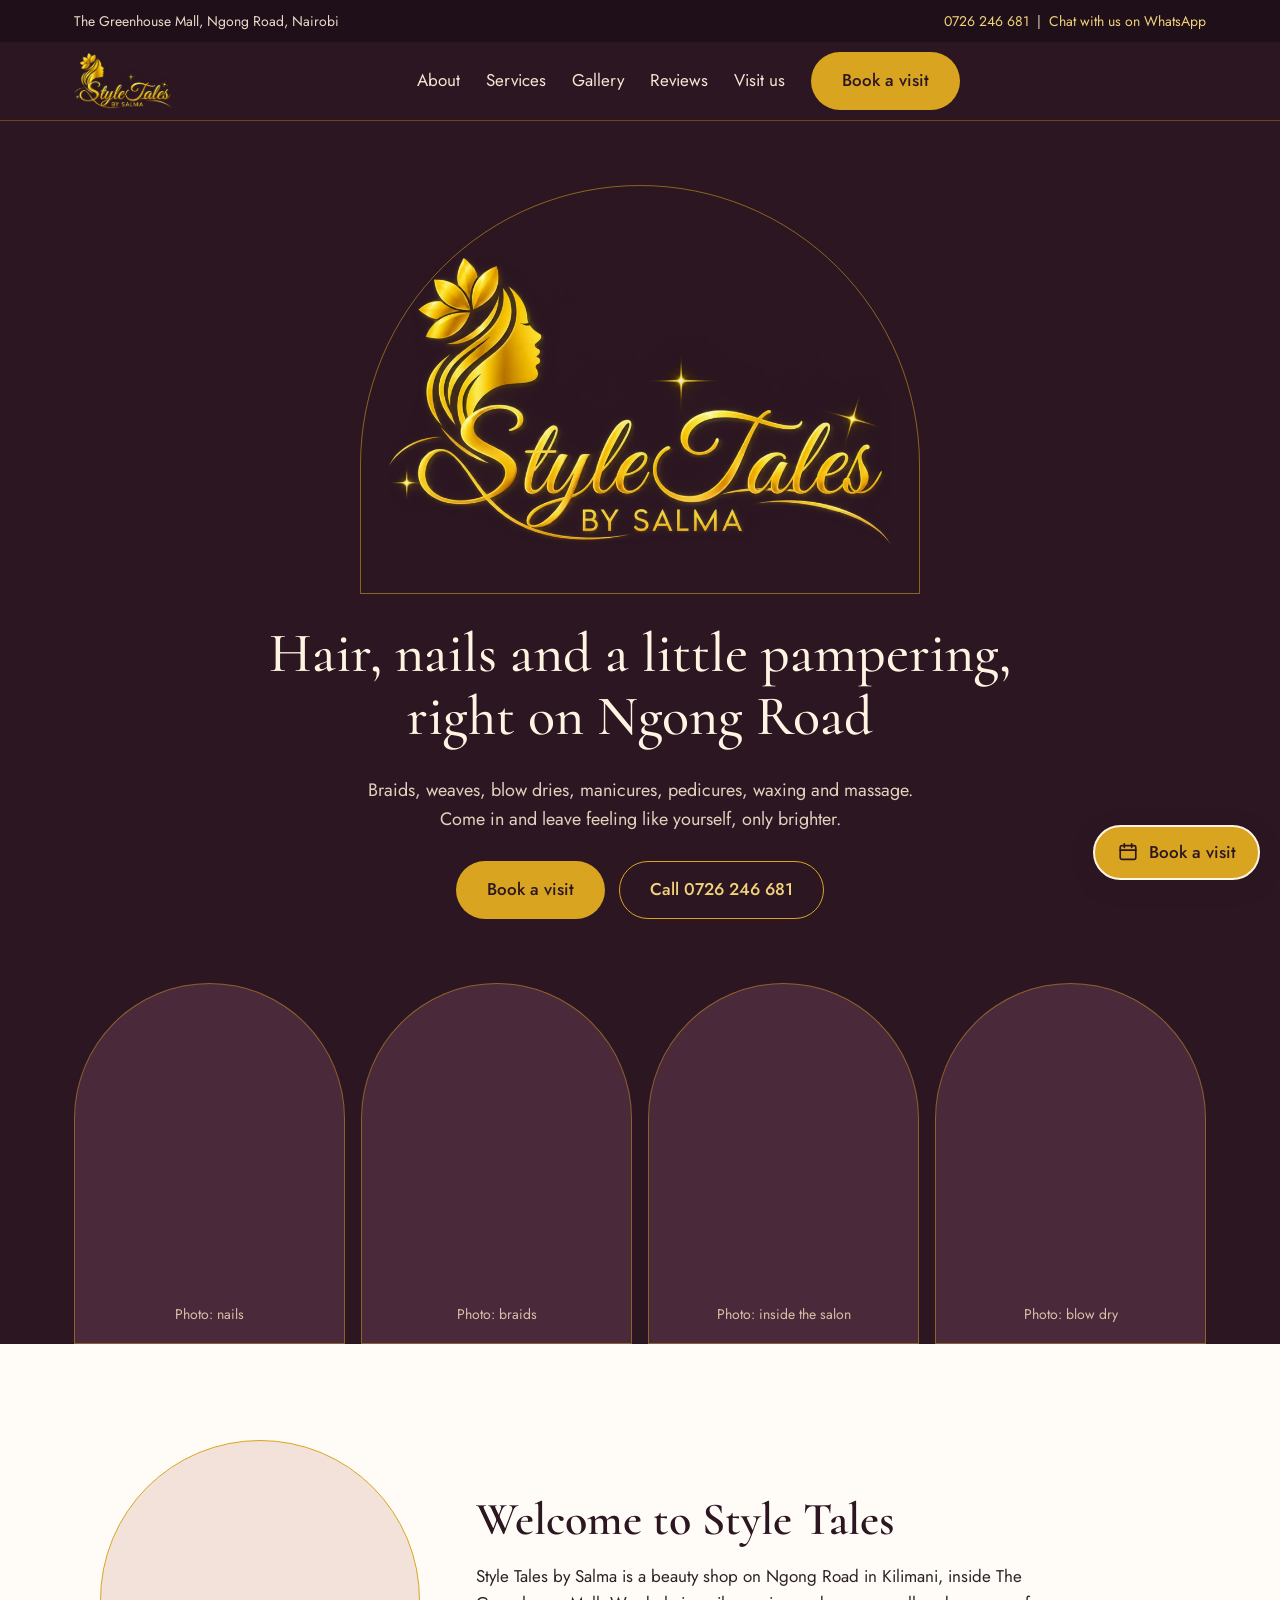
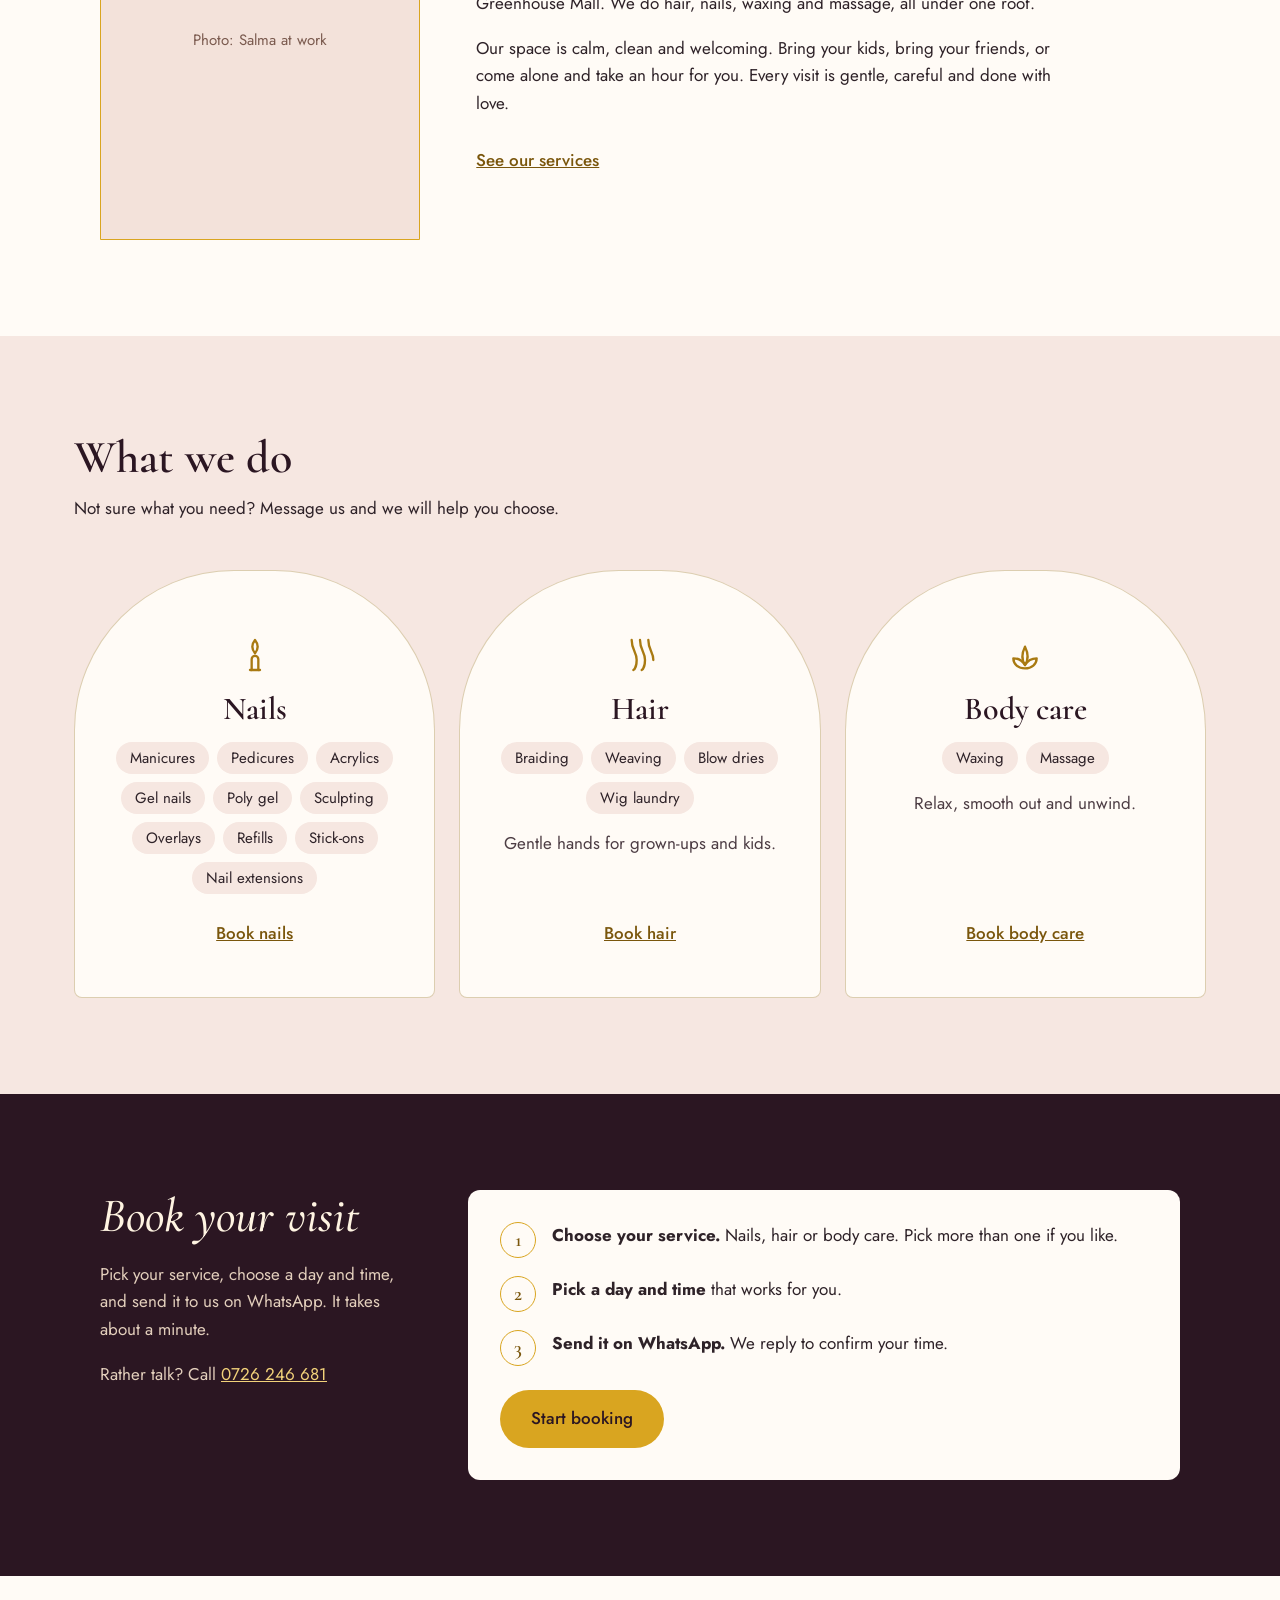
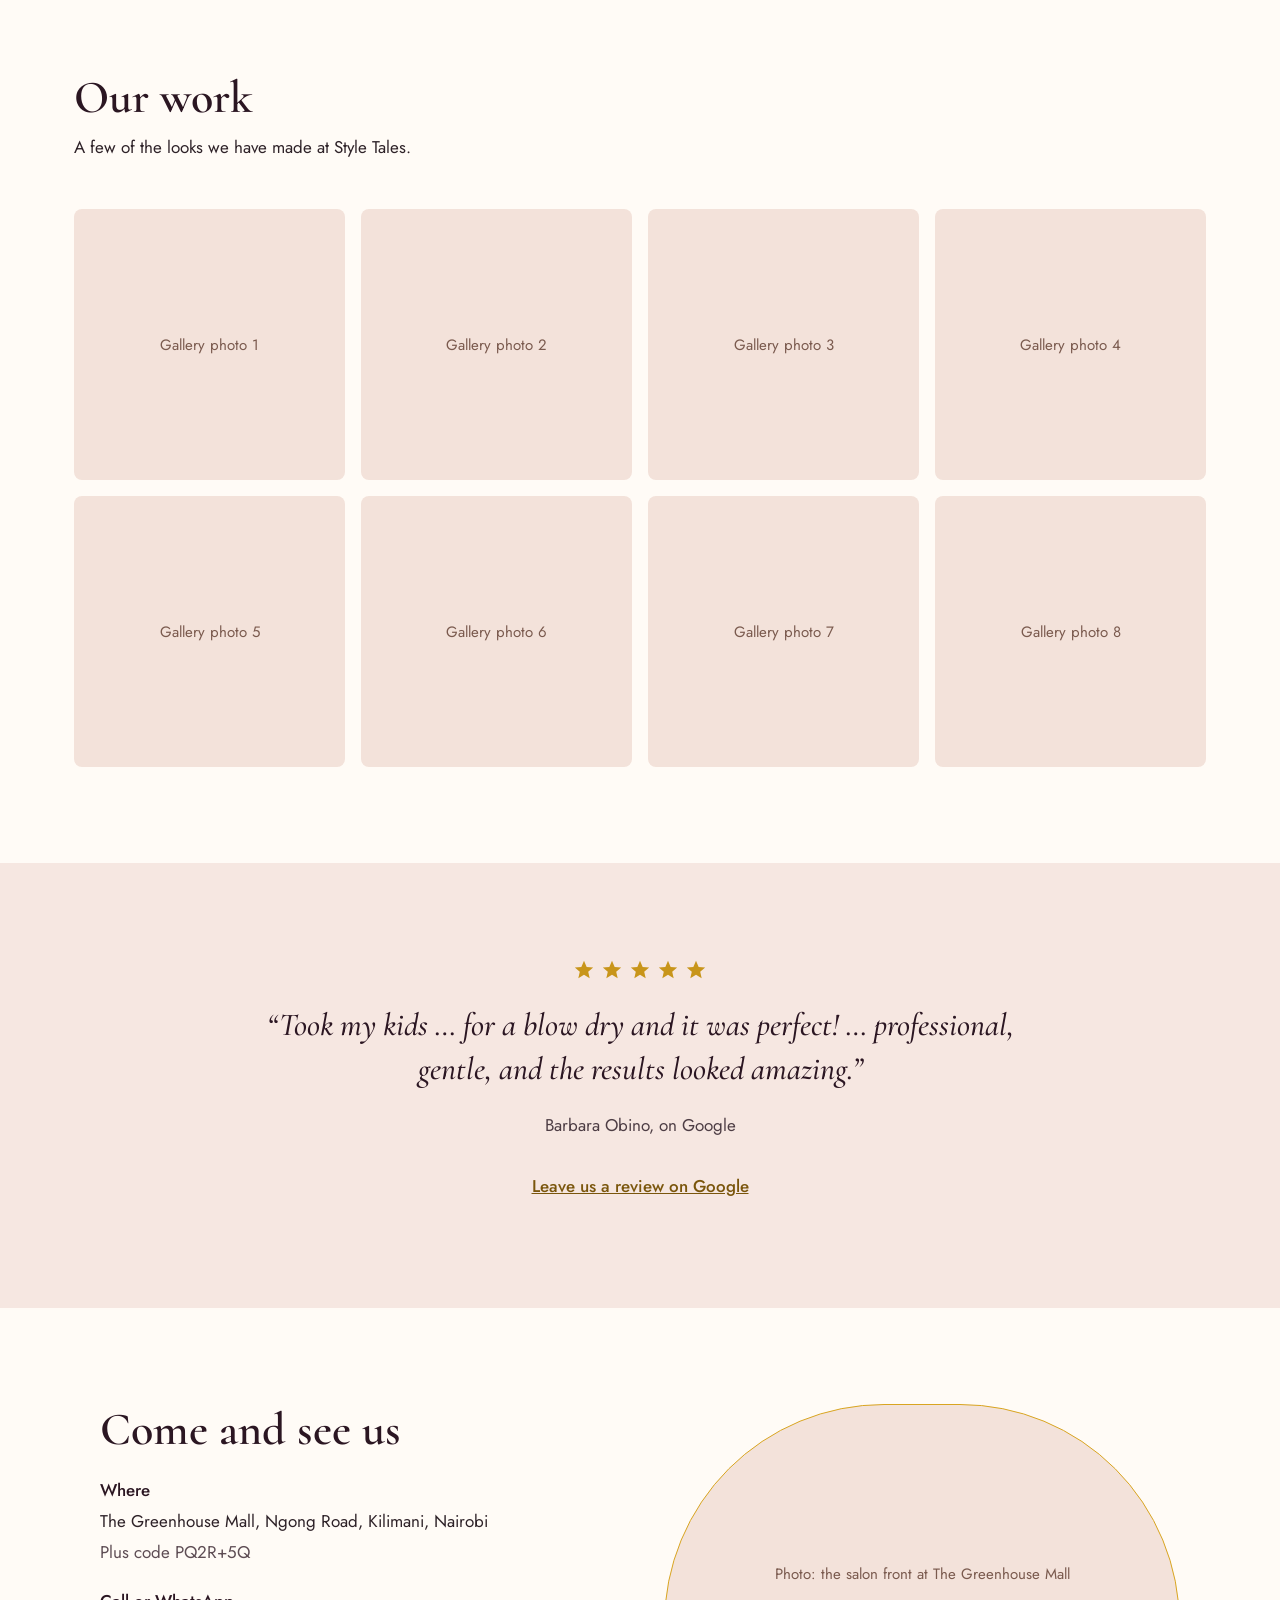
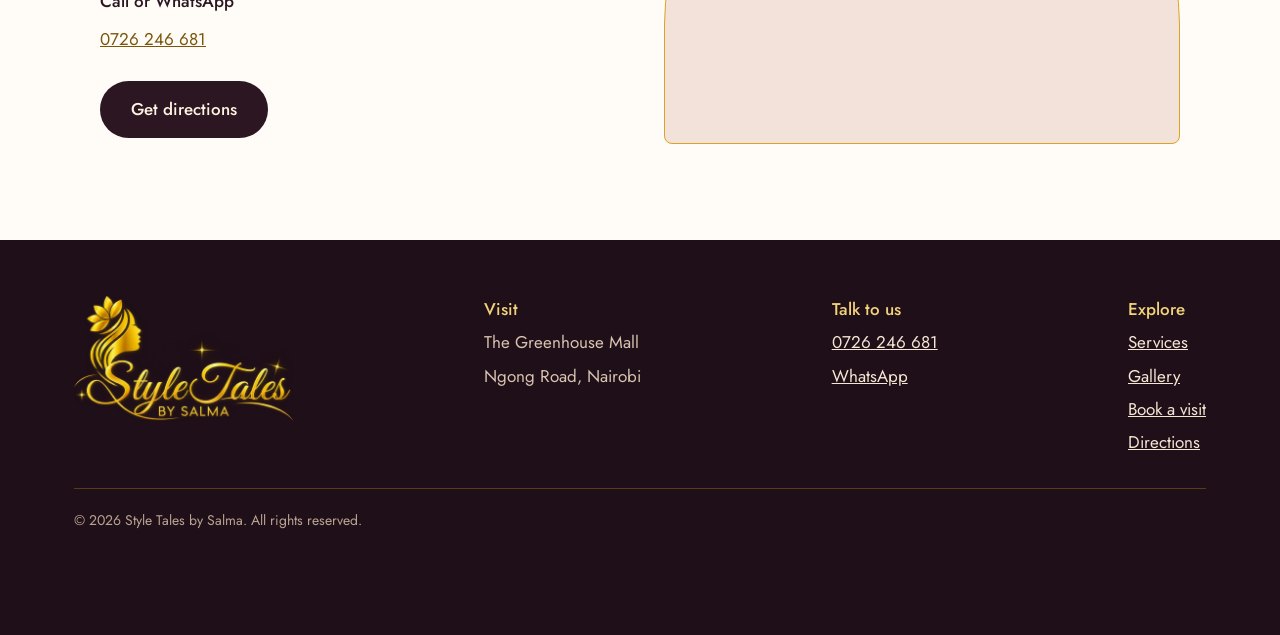
==== index.html @ 0f8c7eac "Initial commit: Style Tales by Salma website Co-Authored-By: Claude Opus 5.5 <noreply@anthropic.com>" ====
<!doctype html>
<html lang="en">
<head>
<meta charset="utf-8">
<meta name="viewport" content="width=device-width, initial-scale=1, viewport-fit=cover">
<title>Style Tales by Salma | Beauty Salon on Ngong Road, Nairobi</title>
<meta name="description" content="Beauty salon at The Greenhouse Mall, Ngong Road, Nairobi. Nails, braiding, weaving, blow dries, waxing and massage. Book your visit online.">
<meta property="og:title" content="Style Tales by Salma | Beauty Salon on Ngong Road, Nairobi">
<meta property="og:description" content="Beauty salon at The Greenhouse Mall, Ngong Road, Nairobi. Nails, braiding, weaving, blow dries, waxing and massage. Book your visit online.">
<meta property="og:type" content="website">
<meta property="og:image" content="og-image.jpg">
<meta name="twitter:card" content="summary_large_image">
<meta name="theme-color" content="#2B1622">
<link rel="icon" href="favicon.ico" sizes="any">
<link rel="icon" type="image/png" sizes="32x32" href="favicon-32x32.png">
<link rel="icon" type="image/png" sizes="16x16" href="favicon-16x16.png">
<link rel="apple-touch-icon" sizes="180x180" href="apple-touch-icon.png">
<link rel="manifest" href="site.webmanifest">
<link rel="preconnect" href="https://fonts.googleapis.com">
<link rel="preconnect" href="https://fonts.gstatic.com" crossorigin>
<link href="https://fonts.googleapis.com/css2?family=Cormorant:ital,wght@0,500;0,600;1,500&family=Jost:wght@400;500&display=swap" rel="stylesheet">
<link rel="stylesheet" href="styles.css">
<script type="application/ld+json">
{"@context":"https://schema.org","@type":"BeautySalon","name":"Style Tales by Salma","telephone":"+254726246681","image":"og-image.jpg","address":{"@type":"PostalAddress","streetAddress":"The Greenhouse Mall, Ngong Road","addressLocality":"Nairobi","addressRegion":"Kilimani","addressCountry":"KE"}}
</script>
</head>
<body>

<div class="topbar">
  <div class="wrap">
    <span>The Greenhouse Mall, Ngong Road, Nairobi</span>
    <span><a href="tel:+254726246681">0726 246 681</a><span class="hide-sm"> &nbsp;|&nbsp; <a href="https://wa.me/254726246681" target="_blank" rel="noopener">Chat with us on WhatsApp</a></span></span>
  </div>
</div>

<header class="header">
  <div class="wrap">
    <a class="brand" href="#top" aria-label="Style Tales by Salma, back to top"><img src="logo.webp" alt="Style Tales by Salma" width="98" height="56"></a>
    <nav class="nav" aria-label="Main">
      <a class="link" href="#about">About</a>
      <a class="link" href="#services">Services</a>
      <a class="link" href="#gallery">Gallery</a>
      <a class="link" href="#reviews">Reviews</a>
      <a class="link" href="#visit">Visit us</a>
      <a class="btn btn-gold" href="booking.html">Book a visit</a>
    </nav>
    <div class="head-actions">
    <a class="call-btn" href="tel:+254726246681" aria-label="Call Style Tales on 0726 246 681">
      <svg width="20" height="20" viewBox="0 0 24 24" fill="none" stroke="currentColor" stroke-width="1.8" stroke-linecap="round" stroke-linejoin="round" aria-hidden="true"><path d="M5 4h4l2 5-2.5 1.5a11 11 0 0 0 5 5L15 13l5 2v4a2 2 0 0 1-2 2A16 16 0 0 1 3 6a2 2 0 0 1 2-2"/></svg>
    </a>
    <button class="menu-btn" id="menuBtn" aria-label="Open menu" aria-expanded="false" aria-controls="mobileNav">
      <svg width="22" height="22" viewBox="0 0 24 24" fill="none" stroke="currentColor" stroke-width="1.8" stroke-linecap="round" aria-hidden="true"><path d="M4 7h16M4 12h16M4 17h16"/></svg>
    </button>
    </div>
  </div>
  <nav class="mobile-nav" id="mobileNav" aria-label="Mobile">
    <a href="#about">About</a>
    <a href="#services">Services</a>
    <a href="#gallery">Gallery</a>
    <a href="#reviews">Reviews</a>
    <a href="#visit">Visit us</a>
    <a class="btn btn-gold" href="booking.html">Book a visit</a>
  </nav>
</header>

<main>

<section id="top" class="hero">
  <div class="wrap">
    <div class="arch-logo"><img src="logo.webp" alt="Style Tales by Salma logo" width="900" height="516"></div>
    <h1>Hair, nails and a little pampering, right on Ngong Road</h1>
    <p>Braids, weaves, blow dries, manicures, pedicures, waxing and massage. Come in and leave feeling like yourself, only brighter.</p>
    <div class="btn-row">
      <a class="btn btn-gold" href="booking.html">Book a visit</a>
      <a class="btn btn-line" href="tel:+254726246681">Call 0726 246 681</a>
    </div>
    <!-- PHOTOS: replace each label with <img src="photos/your-photo.jpg" alt="describe the photo"> -->
    <div class="arches">
      <div class="arch-photo">Photo: nails</div>
      <div class="arch-photo">Photo: braids</div>
      <div class="arch-photo">Photo: inside the salon</div>
      <div class="arch-photo">Photo: blow dry</div>
    </div>
  </div>
</section>

<section id="about" class="section">
  <div class="wrap">
    <div class="about">
      <div class="about-photo">Photo: Salma at work</div>
      <div class="about-text">
        <h2>Welcome to Style Tales</h2>
        <p>Style Tales by Salma is a beauty shop on Ngong Road in Kilimani, inside The Greenhouse Mall. We do hair, nails, waxing and massage, all under one roof.</p>
        <p>Our space is calm, clean and welcoming. Bring your kids, bring your friends, or come alone and take an hour for you. Every visit is gentle, careful and done with love.</p>
        <a href="#services" style="align-self:flex-start;padding:12px 0;font-weight:500">See our services</a>
      </div>
    </div>
  </div>
</section>

<section id="services" class="section services">
  <div class="wrap">
    <div class="head">
      <h2>What we do</h2>
      <p>Not sure what you need? Message us and we will help you choose.</p>
    </div>
    <div class="cards">
      <div class="card">
        <svg width="40" height="40" viewBox="0 0 24 24" fill="none" stroke="#A97A12" stroke-width="1.4" stroke-linecap="round" stroke-linejoin="round" aria-hidden="true"><path d="M9 21h6"/><path d="M10 21v-6.5a2 2 0 0 1 4 0V21"/><path d="M12 3c-2 2.5-2 5.5 0 8 2-2.5 2-5.5 0-8z"/></svg>
        <h3>Nails</h3>
        <ul><li>Manicures</li><li>Pedicures</li><li>Acrylics</li><li>Gel nails</li><li>Poly gel</li><li>Sculpting</li><li>Overlays</li><li>Refills</li><li>Stick-ons</li><li>Nail extensions</li></ul>
        <a class="card-link" href="booking.html#nails">Book nails</a>
      </div>
      <div class="card">
        <svg width="40" height="40" viewBox="0 0 24 24" fill="none" stroke="#A97A12" stroke-width="1.4" stroke-linecap="round" stroke-linejoin="round" aria-hidden="true"><path d="M7 3c0 6 3 7 3 12s-2 6-2 6"/><path d="M12 3c0 6 3 7 3 12s-2 6-2 6"/><path d="M17 3c0 6 3 7 3 12"/></svg>
        <h3>Hair</h3>
        <ul><li>Braiding</li><li>Weaving</li><li>Blow dries</li><li>Wig laundry</li></ul>
        <p>Gentle hands for grown-ups and kids.</p>
        <a class="card-link" href="booking.html#hair">Book hair</a>
      </div>
      <div class="card">
        <svg width="40" height="40" viewBox="0 0 24 24" fill="none" stroke="#A97A12" stroke-width="1.4" stroke-linecap="round" stroke-linejoin="round" aria-hidden="true"><path d="M12 20c-4 0-7-2.5-7-6 3 0 5.5 1.5 7 4 1.5-2.5 4-4 7-4 0 3.5-3 6-7 6z"/><path d="M12 18c-2-3-2-7 0-11 2 4 2 8 0 11z"/></svg>
        <h3>Body care</h3>
        <ul><li>Waxing</li><li>Massage</li></ul>
        <p>Relax, smooth out and unwind.</p>
        <a class="card-link" href="booking.html#body">Book body care</a>
      </div>
    </div>
  </div>
</section>

<section id="book" class="section book">
  <div class="wrap">
    <div class="book-grid">
      <div class="book-intro">
        <h2>Book your visit</h2>
        <p>Pick your service, choose a day and time, and send it to us on WhatsApp. It takes about a minute.</p>
        <p>Rather talk? Call <a href="tel:+254726246681">0726 246 681</a></p>
      </div>
      <div class="steps-card">
        <ol class="steps">
          <li><span class="step-n">1</span><span><strong>Choose your service.</strong> Nails, hair or body care. Pick more than one if you like.</span></li>
          <li><span class="step-n">2</span><span><strong>Pick a day and time</strong> that works for you.</span></li>
          <li><span class="step-n">3</span><span><strong>Send it on WhatsApp.</strong> We reply to confirm your time.</span></li>
        </ol>
        <a class="btn btn-gold" href="booking.html">Start booking</a>
      </div>
    </div>
  </div>
</section>

<section id="gallery" class="section">
  <div class="wrap">
    <div class="head">
      <h2>Our work</h2>
      <p>A few of the looks we have made at Style Tales.</p>
    </div>
    <!-- PHOTOS: replace each label with <img src="photos/your-photo.jpg" alt="describe the photo" loading="lazy"> -->
    <div class="gallery">
      <div class="tile">Gallery photo 1</div>
      <div class="tile">Gallery photo 2</div>
      <div class="tile">Gallery photo 3</div>
      <div class="tile">Gallery photo 4</div>
      <div class="tile">Gallery photo 5</div>
      <div class="tile">Gallery photo 6</div>
      <div class="tile">Gallery photo 7</div>
      <div class="tile">Gallery photo 8</div>
    </div>
  </div>
</section>

<section id="reviews" class="section reviews">
  <div class="wrap">
    <div class="review">
      <div class="stars" role="img" aria-label="5 out of 5 stars">
        <svg width="22" height="22" viewBox="0 0 24 24" fill="#C8951A" aria-hidden="true"><path d="M12 2l2.9 6.6 7.1.6-5.4 4.7 1.6 7L12 17.3 5.8 20.9l1.6-7L2 9.2l7.1-.6z"/></svg>
        <svg width="22" height="22" viewBox="0 0 24 24" fill="#C8951A" aria-hidden="true"><path d="M12 2l2.9 6.6 7.1.6-5.4 4.7 1.6 7L12 17.3 5.8 20.9l1.6-7L2 9.2l7.1-.6z"/></svg>
        <svg width="22" height="22" viewBox="0 0 24 24" fill="#C8951A" aria-hidden="true"><path d="M12 2l2.9 6.6 7.1.6-5.4 4.7 1.6 7L12 17.3 5.8 20.9l1.6-7L2 9.2l7.1-.6z"/></svg>
        <svg width="22" height="22" viewBox="0 0 24 24" fill="#C8951A" aria-hidden="true"><path d="M12 2l2.9 6.6 7.1.6-5.4 4.7 1.6 7L12 17.3 5.8 20.9l1.6-7L2 9.2l7.1-.6z"/></svg>
        <svg width="22" height="22" viewBox="0 0 24 24" fill="#C8951A" aria-hidden="true"><path d="M12 2l2.9 6.6 7.1.6-5.4 4.7 1.6 7L12 17.3 5.8 20.9l1.6-7L2 9.2l7.1-.6z"/></svg>
      </div>
      <p class="quote">“Took my kids … for a blow dry and it was perfect! … professional, gentle, and the results looked amazing.”</p>
      <p class="who">Barbara Obino, on Google</p>
      <a href="https://www.google.com/maps/search/?api=1&amp;query=Style+Tales+by+Salma+Greenhouse+Mall+Nairobi" target="_blank" rel="noopener" style="padding:12px 0;font-weight:500">Leave us a review on Google</a>
    </div>
  </div>
</section>

<section id="visit" class="section">
  <div class="wrap">
    <div class="visit">
      <div class="visit-info">
        <h2>Come and see us</h2>
        <div class="item">
          <span class="label">Where</span>
          <span>The Greenhouse Mall, Ngong Road, Kilimani, Nairobi</span>
          <span style="color:#5E4D54">Plus code PQ2R+5Q</span>
        </div>
        <div class="item">
          <span class="label">Call or WhatsApp</span>
          <a href="tel:+254726246681" style="align-self:flex-start;padding:6px 0">0726 246 681</a>
        </div>
        <a class="btn btn-plum" style="align-self:flex-start" href="https://www.google.com/maps/search/?api=1&amp;query=Style+Tales+by+Salma+Greenhouse+Mall+Nairobi" target="_blank" rel="noopener">Get directions</a>
      </div>
      <div class="visit-photo">Photo: the salon front at The Greenhouse Mall</div>
    </div>
  </div>
</section>

</main>

<footer class="footer">
  <div class="wrap">
    <div class="footer-cols">
      <img src="logo.webp" alt="Style Tales by Salma" width="220" height="126" loading="lazy">
      <div class="footer-col">
        <span class="label">Visit</span>
        <span>The Greenhouse Mall</span>
        <span>Ngong Road, Nairobi</span>
      </div>
      <div class="footer-col">
        <span class="label">Talk to us</span>
        <a href="tel:+254726246681">0726 246 681</a>
        <a href="https://wa.me/254726246681" target="_blank" rel="noopener">WhatsApp</a>
      </div>
      <div class="footer-col">
        <span class="label">Explore</span>
        <a href="#services">Services</a>
        <a href="#gallery">Gallery</a>
        <a href="booking.html">Book a visit</a>
        <a href="#visit">Directions</a>
      </div>
    </div>
    <div class="copy">© <span id="year">2026</span> Style Tales by Salma. All rights reserved.</div>
  </div>
</footer>

<a class="btn btn-gold float-book" href="booking.html">
  <svg width="22" height="22" viewBox="0 0 24 24" fill="none" stroke="currentColor" stroke-width="1.8" stroke-linecap="round" stroke-linejoin="round" aria-hidden="true"><rect x="3.5" y="5" width="17" height="15" rx="2"/><path d="M3.5 10h17M8 3v4M16 3v4"/></svg>
  Book a visit
</a>
<div class="mobile-bar" aria-label="Quick booking">
  <a class="btn btn-line-dark" href="tel:+254726246681">
    <svg width="20" height="20" viewBox="0 0 24 24" fill="none" stroke="currentColor" stroke-width="1.8" stroke-linecap="round" stroke-linejoin="round" aria-hidden="true"><path d="M5 4h4l2 5-2.5 1.5a11 11 0 0 0 5 5L15 13l5 2v4a2 2 0 0 1-2 2A16 16 0 0 1 3 6a2 2 0 0 1 2-2"/></svg>
    Call
  </a>
  <a class="btn btn-gold" href="booking.html">
    <svg width="20" height="20" viewBox="0 0 24 24" fill="none" stroke="currentColor" stroke-width="1.8" stroke-linecap="round" stroke-linejoin="round" aria-hidden="true"><path d="M3.5 20.5l1.3-4A8.5 8.5 0 1 1 8 19.6z"/></svg>
    Book a visit
  </a>
</div>

<script src="main.js"></script>
</body>
</html>
---- styles.css ----
:root{
  --plum:#2B1622; --plum-deep:#1F0F18; --plum-soft:#4A2A3A;
  --gold:#D9A520; --gold-light:#F2D27A; --gold-text:#7A560C;
  --blush:#F6E7E1; --blush-tile:#F3E2DA; --ivory:#FFFBF6;
  --ink:#2E2228; --ink-soft:#4D3D44; --cream-text:#F4E6D4; --cream-muted:#E3CFBC;
  --serif:'Cormorant','Garamond','Times New Roman',serif;
  --sans:'Jost','Futura','Century Gothic','Trebuchet MS',sans-serif;
}
*{box-sizing:border-box}
html{scroll-behavior:smooth}
[id]{scroll-margin-top:90px}
body{margin:0;background:var(--ivory);color:var(--ink);font-family:var(--sans);font-size:17px;line-height:1.6;-webkit-font-smoothing:antialiased}
img{max-width:100%;display:block}
a{color:var(--gold-text)}a:hover{color:var(--plum)}
a:focus-visible,button:focus-visible,input:focus-visible,select:focus-visible,textarea:focus-visible{outline:2px solid var(--gold);outline-offset:3px}
h1,h2,h3{font-family:var(--serif);color:var(--plum);margin:0;line-height:1.1}
h2{font-weight:600;font-size:clamp(32px,4vw,46px)}
p{margin:0}
.wrap{max-width:1180px;margin:0 auto;padding:0 24px}
.section{padding:96px 0}
.btn{display:inline-flex;align-items:center;justify-content:center;gap:10px;min-height:48px;padding:14px 30px;border-radius:999px;font-weight:500;text-decoration:none;font-family:var(--sans);font-size:17px;cursor:pointer;border:1px solid transparent}
.btn-gold{background:var(--gold);color:var(--plum)}
.btn-gold:hover{background:var(--gold-light);color:var(--plum)}
.btn-line{border-color:var(--gold);color:var(--gold-light)}
.btn-line:hover{background:rgba(217,165,32,.12);color:var(--gold-light)}
.btn-plum{background:var(--plum);color:#FFF4E2}
.btn-plum:hover{background:var(--plum-soft);color:#FFF4E2}

/* Top bar */
.topbar{background:var(--plum-deep);color:#EAD9C9;font-size:14px}
.topbar .wrap{display:flex;flex-wrap:wrap;gap:6px 24px;justify-content:space-between;padding-top:10px;padding-bottom:10px}
.topbar a{color:var(--gold-light);text-decoration:none}

/* Sticky header */
.header{position:sticky;top:0;z-index:50;background:var(--plum);border-bottom:1px solid rgba(217,165,32,.35);padding-top:env(safe-area-inset-top,0px)}
.header .wrap{display:flex;align-items:center;justify-content:space-between;gap:16px;padding-top:10px;padding-bottom:10px}
.brand img{height:56px;width:auto}
.nav{display:flex;align-items:center;gap:26px}
.nav a.link{color:var(--cream-text);text-decoration:none;padding:12px 0}
.nav a.link:hover{color:var(--gold-light)}
.menu-btn{display:none;background:none;border:1px solid rgba(217,165,32,.5);color:var(--gold-light);border-radius:8px;width:48px;height:48px;align-items:center;justify-content:center;cursor:pointer}
.mobile-nav{display:none}

/* Hero */
.hero{background:var(--plum);color:var(--cream-text);padding:64px 0 0}
.hero .wrap{display:flex;flex-direction:column;align-items:center;text-align:center;gap:28px}
.arch-logo{width:min(560px,100%);border:1px solid rgba(217,165,32,.55);border-radius:280px 280px 0 0;padding:72px 28px 48px}
.arch-logo img{width:100%;height:auto}
.hero h1{font-weight:500;font-size:clamp(34px,5vw,56px);line-height:1.12;max-width:760px;color:#FFF4E2}
.hero p{max-width:560px;font-size:18px;color:var(--cream-muted)}
.btn-row{display:flex;flex-wrap:wrap;gap:14px;justify-content:center}
.arches{width:100%;display:grid;grid-template-columns:repeat(4,minmax(0,1fr));gap:16px;margin-top:36px}
.arch-photo{aspect-ratio:3/4;border-radius:200px 200px 0 0;background:var(--plum-soft);border:1px solid rgba(217,165,32,.45);overflow:hidden;display:flex;align-items:flex-end;justify-content:center;padding-bottom:18px;color:#D8BFA8;font-size:14px}
.arch-photo img{width:100%;height:100%;object-fit:cover}

/* About */
.about{display:flex;flex-wrap:wrap;gap:56px;align-items:center;max-width:1080px;margin:0 auto}
.about-photo{flex:1 1 320px;max-width:440px;aspect-ratio:4/5;border-radius:240px 240px 0 0;background:var(--blush-tile);border:1px solid var(--gold);overflow:hidden;display:flex;align-items:center;justify-content:center;color:#7A5A4E;font-size:15px}
.about-photo img{width:100%;height:100%;object-fit:cover}
.about-text{flex:999 1 420px;min-width:0;display:flex;flex-direction:column;gap:18px}
.about-text p{max-width:60ch}

/* Services */
.services{background:var(--blush)}
.head{display:flex;flex-direction:column;gap:12px;max-width:640px;margin-bottom:48px}
.cards{display:grid;grid-template-columns:repeat(auto-fit,minmax(280px,1fr));gap:24px}
.card{background:var(--ivory);border-radius:160px 160px 8px 8px;padding:64px 36px 40px;display:flex;flex-direction:column;align-items:center;text-align:center;gap:16px;border:1px solid rgba(138,100,16,.3)}
.card h3{font-weight:600;font-size:32px}
.card p{color:var(--ink-soft)}
.card ul{list-style:none;margin:0;padding:0;display:flex;flex-wrap:wrap;justify-content:center;gap:8px}
.card li{background:var(--blush);border-radius:999px;padding:4px 14px;font-size:15px;color:var(--ink)}

/* Booking */
.book{background:var(--plum);color:var(--cream-text)}
.book-grid{display:flex;flex-wrap:wrap;gap:48px;align-items:flex-start;max-width:1080px;margin:0 auto}
.book-intro{flex:1 1 320px;display:flex;flex-direction:column;gap:18px}
.book-intro h2{color:#FFF4E2;font-weight:500;font-style:italic;font-size:clamp(32px,4vw,48px)}
.book-intro p{color:var(--cream-muted);max-width:44ch}
.book-intro a{color:var(--gold-light)}
.form{flex:999 1 440px;min-width:0;background:var(--ivory);color:var(--ink);border-radius:12px;padding:32px;display:flex;flex-direction:column;gap:18px}
.fields{display:grid;grid-template-columns:repeat(2,minmax(0,1fr));gap:18px}
.form label{display:flex;flex-direction:column;gap:6px;font-weight:500;font-size:15px}
.form input,.form select,.form textarea{font:inherit;font-weight:400;font-size:16px;padding:12px 14px;border:1px solid #C9B3A6;border-radius:8px;background:#fff;color:var(--ink);min-height:48px;width:100%}
.form textarea{resize:vertical;min-height:96px}
.form .btn{align-self:flex-start}
.form-note{font-size:14px;color:var(--ink-soft)}

/* Gallery */
.gallery{display:grid;grid-template-columns:repeat(4,minmax(0,1fr));gap:16px}
.tile{aspect-ratio:1/1;border-radius:8px;background:var(--blush-tile);overflow:hidden;display:flex;align-items:center;justify-content:center;color:#7A5A4E;font-size:15px}
.tile img{width:100%;height:100%;object-fit:cover}

/* Review */
.reviews{background:var(--blush)}
.review{max-width:820px;margin:0 auto;display:flex;flex-direction:column;align-items:center;text-align:center;gap:22px}
.stars{display:flex;gap:6px}
.quote{font-family:var(--serif);font-style:italic;font-weight:500;font-size:clamp(24px,3vw,32px);line-height:1.35;color:var(--plum)}
.who{color:var(--ink-soft)}

/* Visit */
.visit{display:flex;flex-wrap:wrap;gap:48px;align-items:stretch;max-width:1080px;margin:0 auto}
.visit-info{flex:1 1 360px;display:flex;flex-direction:column;gap:22px}
.visit-info .item{display:flex;flex-direction:column;gap:4px}
.visit-info .label{font-weight:500;color:var(--plum)}
.visit-photo{flex:1 1 360px;min-height:340px;border-radius:220px 220px 8px 8px;background:var(--blush-tile);border:1px solid var(--gold);overflow:hidden;display:flex;align-items:center;justify-content:center;color:#7A5A4E;font-size:15px;padding:24px;text-align:center}
.visit-photo img{width:100%;height:100%;object-fit:cover}

/* Footer */
.footer{background:var(--plum-deep);color:#D8C3B0;padding:56px 0 calc(104px + env(safe-area-inset-bottom,0px))}
.footer-cols{display:flex;flex-wrap:wrap;gap:32px 56px;justify-content:space-between;align-items:flex-start}
.footer-cols img{width:220px;height:auto}
.footer-col{display:flex;flex-direction:column;gap:6px}
.footer-col .label{color:var(--gold-light);font-weight:500}
.footer-col a{color:var(--cream-text)}
.copy{border-top:1px solid rgba(217,165,32,.3);margin-top:32px;padding-top:20px;font-size:14px;color:#B9A392}

/* Floating book button */
.float-book{position:fixed;right:20px;bottom:calc(20px + env(safe-area-inset-bottom,0px));z-index:60;box-shadow:0 6px 20px rgba(43,22,34,.35);border:2px solid #FFF4E2;padding:12px 22px;min-height:52px}

/* Header actions + phone bar (hidden on desktop) */
.head-actions{display:flex;align-items:center;gap:10px}
.call-btn{display:none;width:48px;height:48px;border-radius:8px;background:var(--gold);color:var(--plum);align-items:center;justify-content:center}
.mobile-bar{display:none}
.btn-line-dark{border-color:rgba(217,165,32,.6);color:var(--gold-light);background:transparent}
html{-webkit-text-size-adjust:100%}
a,button{-webkit-tap-highlight-color:rgba(217,165,32,.25)}

/* Tablet and phone */
@media (max-width: 860px){
  .nav{display:none}
  .menu-btn,.call-btn{display:inline-flex}
  .mobile-nav.open{display:flex;flex-direction:column;padding:4px 24px 20px;border-top:1px solid rgba(217,165,32,.25);max-height:calc(100vh - 80px);overflow-y:auto}
  .mobile-nav a{color:var(--cream-text);text-decoration:none;padding:15px 0;font-size:18px;border-bottom:1px solid rgba(217,165,32,.15)}
  .mobile-nav a.btn{margin-top:16px;border-bottom:none;color:var(--plum);justify-content:center}
  .section{padding:64px 0}
  .head{margin-bottom:32px}
  .gallery{grid-template-columns:repeat(2,minmax(0,1fr));gap:10px}
}

/* Phone */
@media (max-width: 600px){
  body{font-size:16px;padding-bottom:calc(76px + env(safe-area-inset-bottom,0px))}
  .wrap{padding:0 18px}
  .topbar{display:none}
  .header .wrap{padding-top:8px;padding-bottom:8px}
  .brand img{height:44px}

  /* Hero: tighter, buttons full width, photos swipe sideways */
  .hero{padding-top:28px}
  .hero .wrap{gap:20px}
  .arch-logo{width:86%;padding:40px 14px 24px;border-radius:200px 200px 0 0}
  .hero h1{font-size:34px}
  .hero p{font-size:16px}
  .btn-row{flex-direction:column;width:100%;gap:10px}
  .btn-row .btn{width:100%}
  .arches{display:flex;overflow-x:auto;scroll-snap-type:x mandatory;gap:12px;margin:12px -18px 0;padding:0 18px 4px;width:calc(100% + 36px);scrollbar-width:none}
  .arches::-webkit-scrollbar{display:none}
  .arch-photo{flex:0 0 46%;scroll-snap-align:start}

  /* About */
  .about{gap:28px}
  .about-photo{max-width:none;width:100%;aspect-ratio:4/4;border-radius:180px 180px 0 0}
  .about-text{flex-basis:100%}

  /* Services */
  .cards{gap:16px}
  .card{border-radius:24px;padding:28px 22px;gap:12px}
  .card h3{font-size:28px}
  .card li{font-size:14px;padding:4px 12px}

  /* Booking form */
  .book-grid{gap:28px}
  .fields{grid-template-columns:1fr;gap:14px}
  .form{padding:20px;gap:14px}
  .form .btn{width:100%;align-self:stretch}

  /* Review */
  .quote{font-size:24px}

  /* Visit */
  .visit{gap:28px}
  .visit-info .btn{width:100%;align-self:stretch}
  .visit-photo{min-height:240px;border-radius:160px 160px 8px 8px}

  /* Footer */
  .footer{padding:44px 0 32px}
  .footer-cols{display:grid;grid-template-columns:1fr 1fr;gap:28px 20px}
  .footer-cols img{grid-column:1 / -1;width:180px}

  /* Swap floating pill for a fixed bottom bar */
  .float-book{display:none}
  .mobile-bar{display:grid;grid-template-columns:1fr 1.6fr;gap:10px;position:fixed;left:0;right:0;bottom:0;z-index:60;background:var(--plum);border-top:1px solid rgba(217,165,32,.4);padding:10px 14px calc(10px + env(safe-area-inset-bottom,0px));box-shadow:0 -6px 20px rgba(31,15,24,.3)}
  .mobile-bar .btn{width:100%;padding:12px 10px;font-size:16px}
}
@media (max-width: 360px){
  .hero h1{font-size:30px}
  .mobile-bar{grid-template-columns:1fr 1.4fr}
  .mobile-bar .btn{font-size:15px;gap:6px}
}
@media (prefers-reduced-motion: reduce){html{scroll-behavior:auto}}

/* ---------- Home: booking teaser ---------- */
.steps-card{flex:999 1 440px;min-width:0;background:var(--ivory);color:var(--ink);border-radius:12px;padding:32px;display:flex;flex-direction:column;gap:24px}
.steps{list-style:none;margin:0;padding:0;display:flex;flex-direction:column;gap:18px}
.steps li{display:flex;gap:16px;align-items:flex-start}
.step-n{flex:0 0 36px;height:36px;border-radius:50%;border:1px solid var(--gold);color:var(--gold-text);display:flex;align-items:center;justify-content:center;font-family:var(--serif);font-size:20px;font-weight:600}
.steps-card .btn{align-self:flex-start}
.card-link{margin-top:auto;padding:10px 0;font-weight:500}

/* ---------- Booking page ---------- */
.book-page{background:var(--blush);min-height:70vh;padding:48px 0 80px}
.book-shell{max-width:760px;margin:0 auto;display:flex;flex-direction:column;gap:24px}
.book-shell h1{font-weight:600;font-size:clamp(34px,5vw,50px)}
.book-shell .lead{color:var(--ink-soft)}
.progress{display:flex;flex-direction:column;gap:10px}
.progress-text{font-size:15px;color:var(--ink-soft)}
.progress-track{height:6px;background:#E8D3C9;border-radius:999px;overflow:hidden}
.progress-fill{height:100%;width:25%;background:var(--gold);border-radius:999px;transition:width .3s ease}
.panel{background:var(--ivory);border-radius:14px;padding:32px;border:1px solid rgba(138,100,16,.2);display:flex;flex-direction:column;gap:22px}
.panel[hidden]{display:none}
.panel h2{font-size:clamp(28px,3.4vw,36px)}
.panel legend{padding:0}
fieldset{border:0;margin:0;padding:0;min-width:0}
.group{display:flex;flex-direction:column;gap:12px}
.group-title{font-family:var(--serif);font-weight:600;font-size:24px;color:var(--plum)}
.chips{display:flex;flex-wrap:wrap;gap:10px}
.chip{position:relative}
.chip input{position:absolute;opacity:0;width:1px;height:1px}
.chip > span{display:inline-flex;align-items:center;gap:8px;min-height:46px;padding:10px 18px;border:1px solid #C9B3A6;border-radius:999px;background:#fff;cursor:pointer;font-size:16px;user-select:none}
.chip input:checked + span{background:var(--plum);border-color:var(--plum);color:#FFF4E2}
.chip input:checked + span::before{content:"";width:8px;height:8px;border-radius:50%;background:var(--gold)}
.chip input:focus-visible + span{outline:2px solid var(--gold);outline-offset:3px}
.days{display:flex;gap:10px;overflow-x:auto;padding-bottom:6px;scroll-snap-type:x proximity}
.days .chip > span{flex-direction:column;gap:0;min-width:74px;padding:10px 12px;border-radius:14px;line-height:1.2;text-align:center}
.days .chip > span::before{display:none}
.day-name,.day-num,.day-mon{display:block}
.day-name{font-size:13px;opacity:.8}
.day-num{font-family:var(--serif);font-size:26px;font-weight:600}
.day-mon{font-size:13px;opacity:.8}
.days .chip{scroll-snap-align:start;flex:0 0 auto}
.field{display:flex;flex-direction:column;gap:6px;font-weight:500;font-size:15px}
.field input,.field textarea{font:inherit;font-weight:400;font-size:16px;padding:12px 14px;border:1px solid #C9B3A6;border-radius:8px;background:#fff;color:var(--ink);min-height:48px;width:100%}
.field textarea{resize:vertical;min-height:96px}
.field .hint{font-weight:400;font-size:14px;color:var(--ink-soft)}
.field input[aria-invalid="true"]{border-color:#9B2C2C}
.two{display:grid;grid-template-columns:repeat(2,minmax(0,1fr));gap:18px}
.stepper{display:inline-flex;align-items:center;gap:0;border:1px solid #C9B3A6;border-radius:999px;background:#fff;align-self:flex-start}
.stepper button{width:48px;height:48px;border:0;background:none;font-size:22px;color:var(--plum);cursor:pointer;border-radius:999px}
.stepper output{min-width:44px;text-align:center;font-weight:500;font-size:18px}
.check{display:flex;gap:10px;align-items:center;font-size:15px;color:var(--ink-soft)}
.check input{width:20px;height:20px;accent-color:var(--plum)}
.error{color:#9B2C2C;font-size:15px;min-height:1.2em;margin:0}
.actions{display:flex;flex-wrap:wrap;gap:12px;justify-content:space-between;align-items:center}
.btn-ghost{background:transparent;border-color:#C9B3A6;color:var(--plum)}
.btn-ghost:hover{background:#fff;color:var(--plum)}
.summary{display:flex;flex-direction:column;border:1px solid #E8D3C9;border-radius:10px;overflow:hidden}
.summary-row{display:grid;grid-template-columns:110px 1fr auto;gap:12px;align-items:start;padding:14px 16px;border-bottom:1px solid #E8D3C9;background:#fff}
.summary-row:last-child{border-bottom:0}
.summary-row dt{font-weight:500;color:var(--plum)}
.summary-row dd{margin:0;word-break:break-word}
.summary-row button{background:none;border:0;color:var(--gold-text);text-decoration:underline;cursor:pointer;font:inherit;font-size:15px;padding:0 4px;min-height:32px}
.send-row{display:flex;flex-wrap:wrap;gap:12px}
.done{text-align:center;align-items:center}
.done .tick{width:64px;height:64px;border-radius:50%;background:var(--plum);color:var(--gold);display:flex;align-items:center;justify-content:center}
.small{font-size:14px;color:var(--ink-soft)}
.btn[disabled]{opacity:.55;cursor:not-allowed}

@media (max-width:600px){
  .steps-card{padding:22px}
  .steps-card .btn{width:100%;align-self:stretch}
  .book-page{padding:28px 0 48px}
  .panel{padding:22px 18px;gap:18px}
  .two{grid-template-columns:1fr}
  .actions{flex-direction:column-reverse;align-items:stretch}
  .actions .btn,.send-row .btn{width:100%}
  .summary-row{grid-template-columns:1fr auto;gap:4px 12px}
  .summary-row dt{grid-column:1 / 2}
  .summary-row button{grid-row:1;grid-column:2}
  .summary-row dd{grid-column:1 / -1}
  .days{margin:0 -18px;padding:0 18px 6px}
}
.sr-only{position:absolute;width:1px;height:1px;padding:0;margin:-1px;overflow:hidden;clip:rect(0,0,0,0);white-space:nowrap;border:0}
.linkish{background:none;border:0;padding:0;font:inherit;color:var(--gold-text);text-decoration:underline;cursor:pointer}
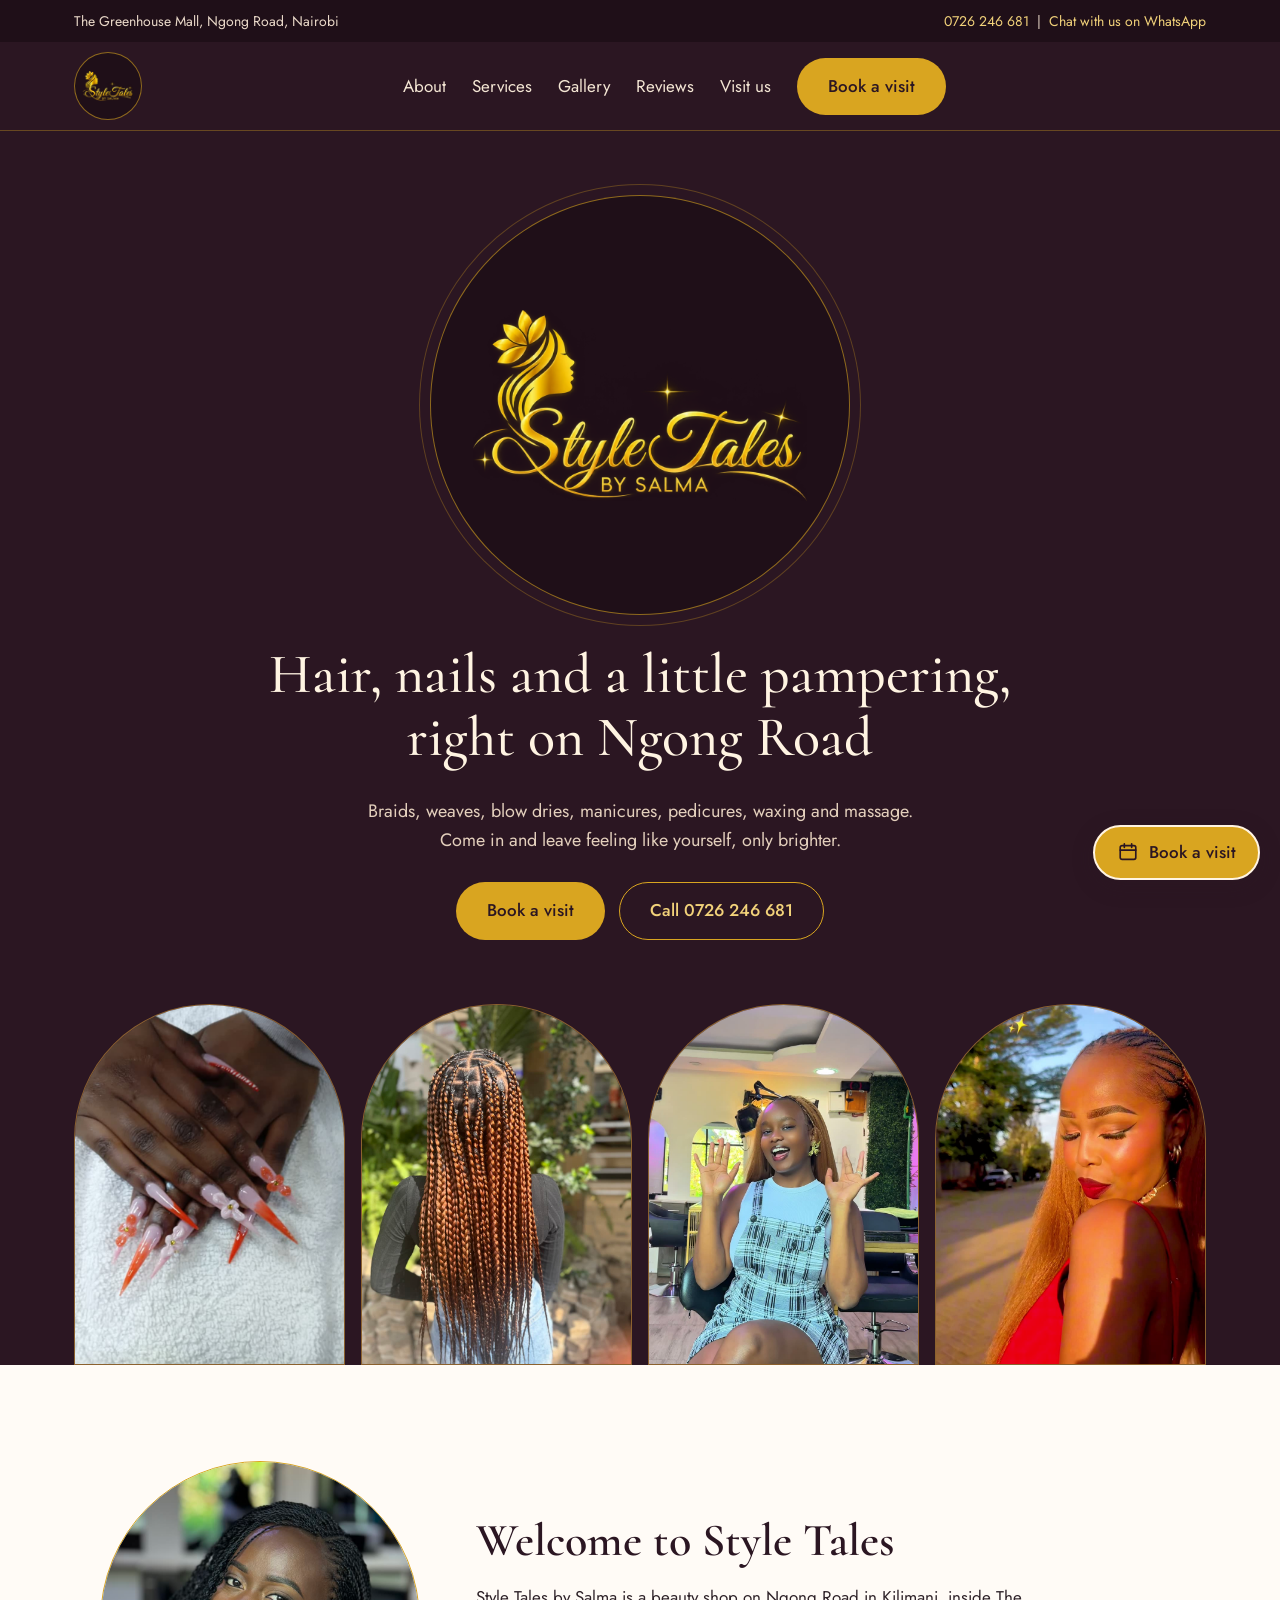
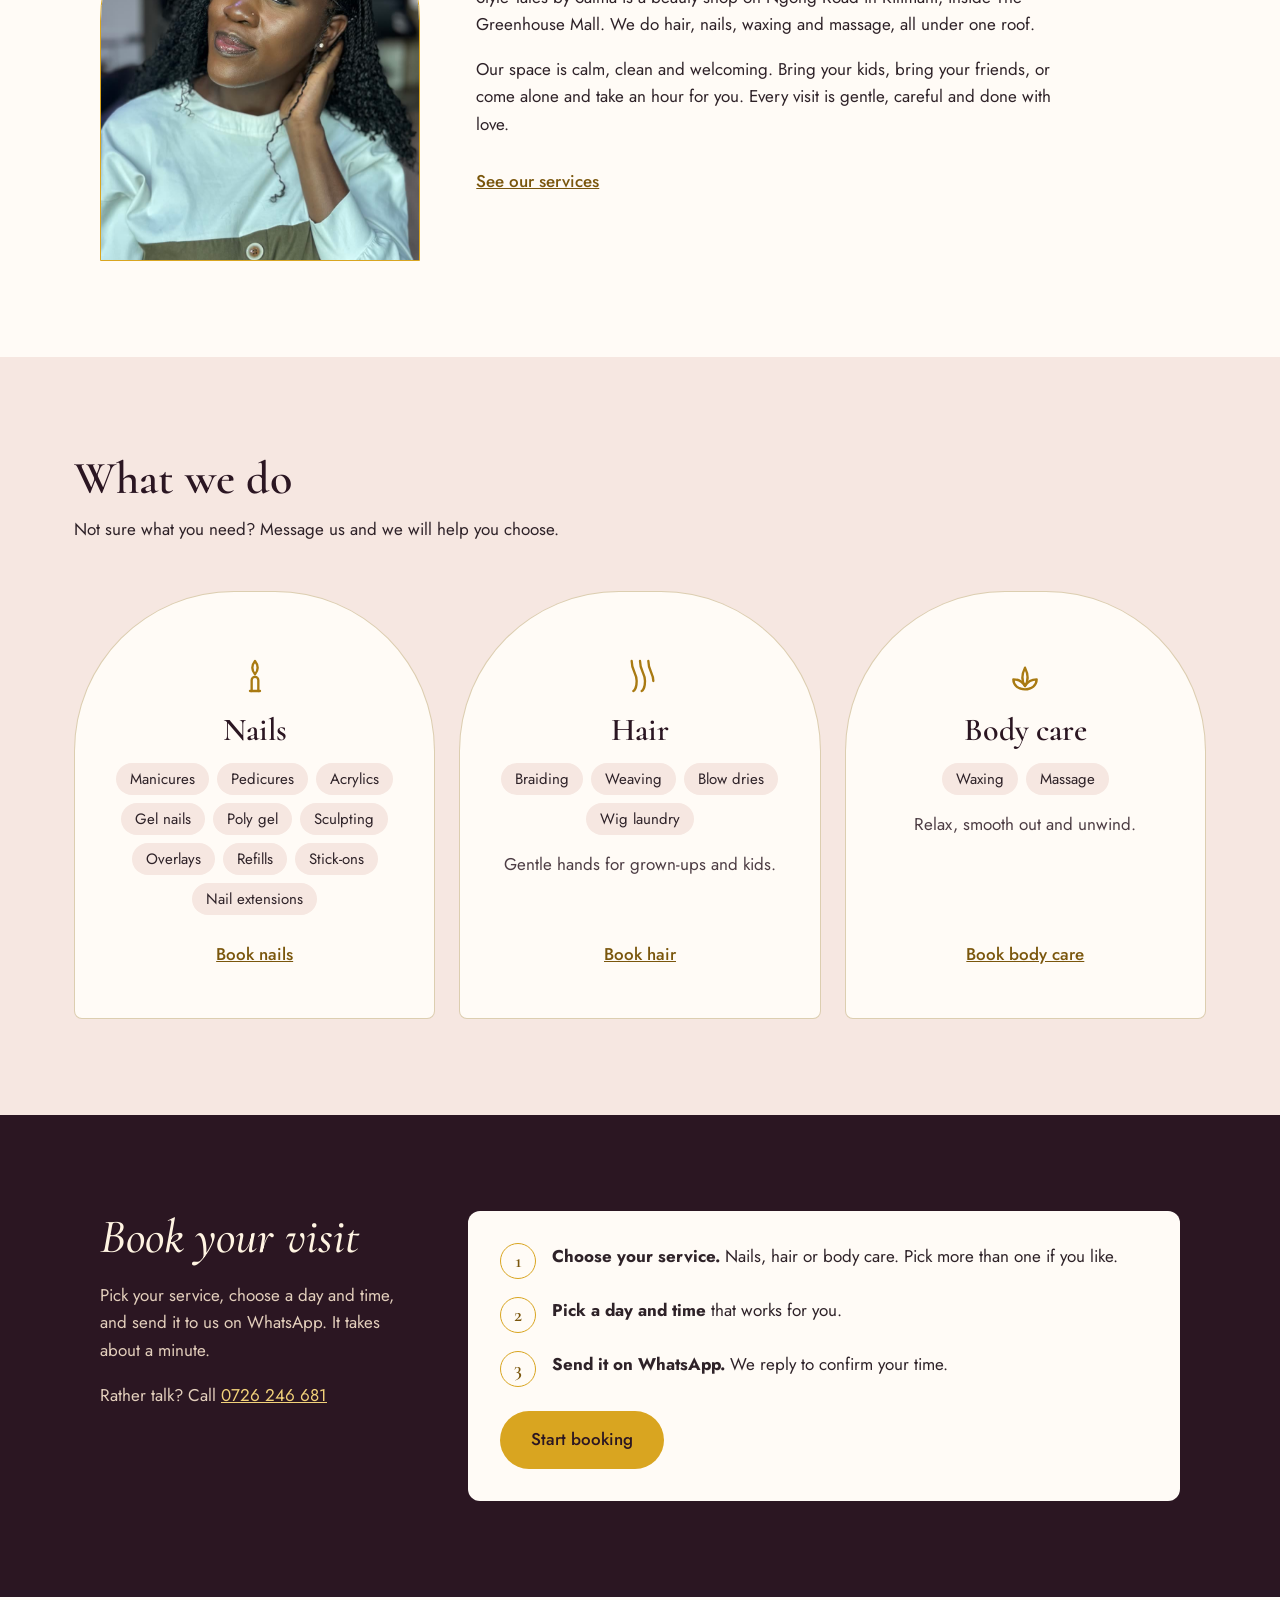
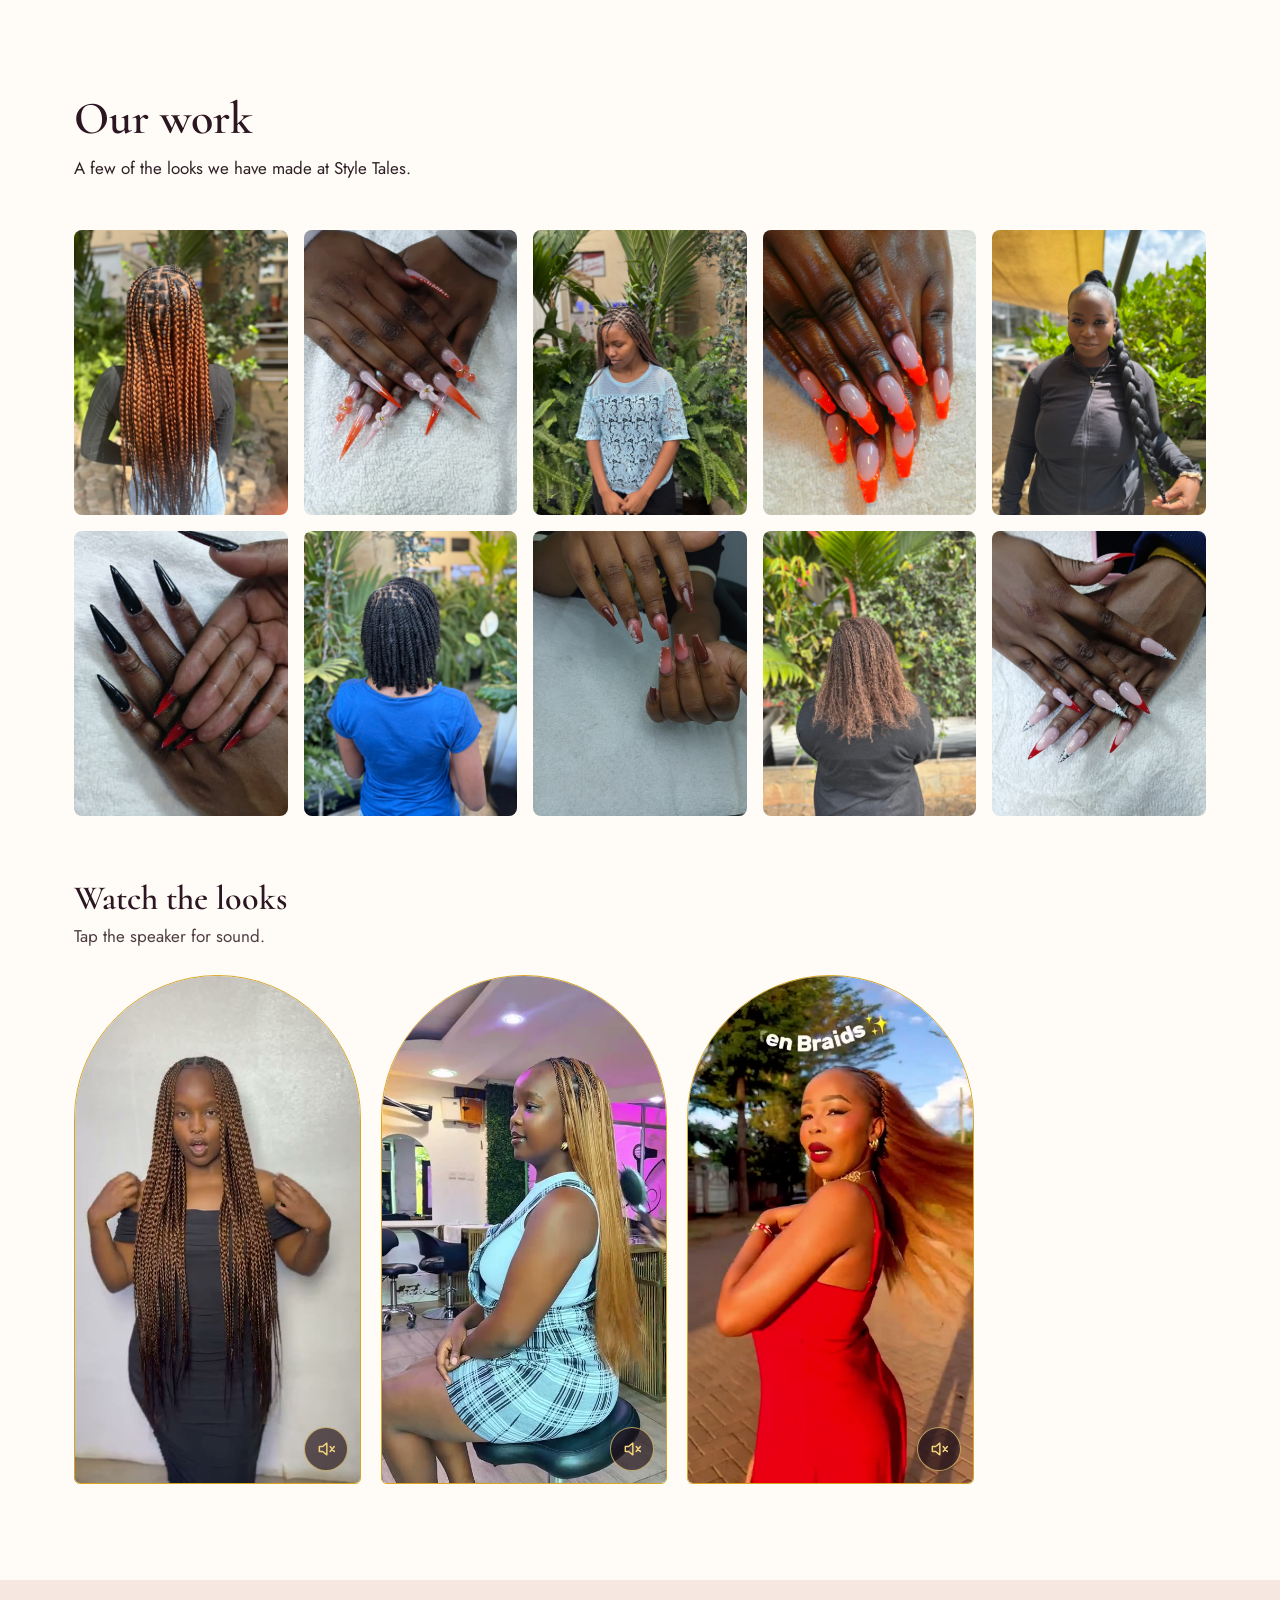
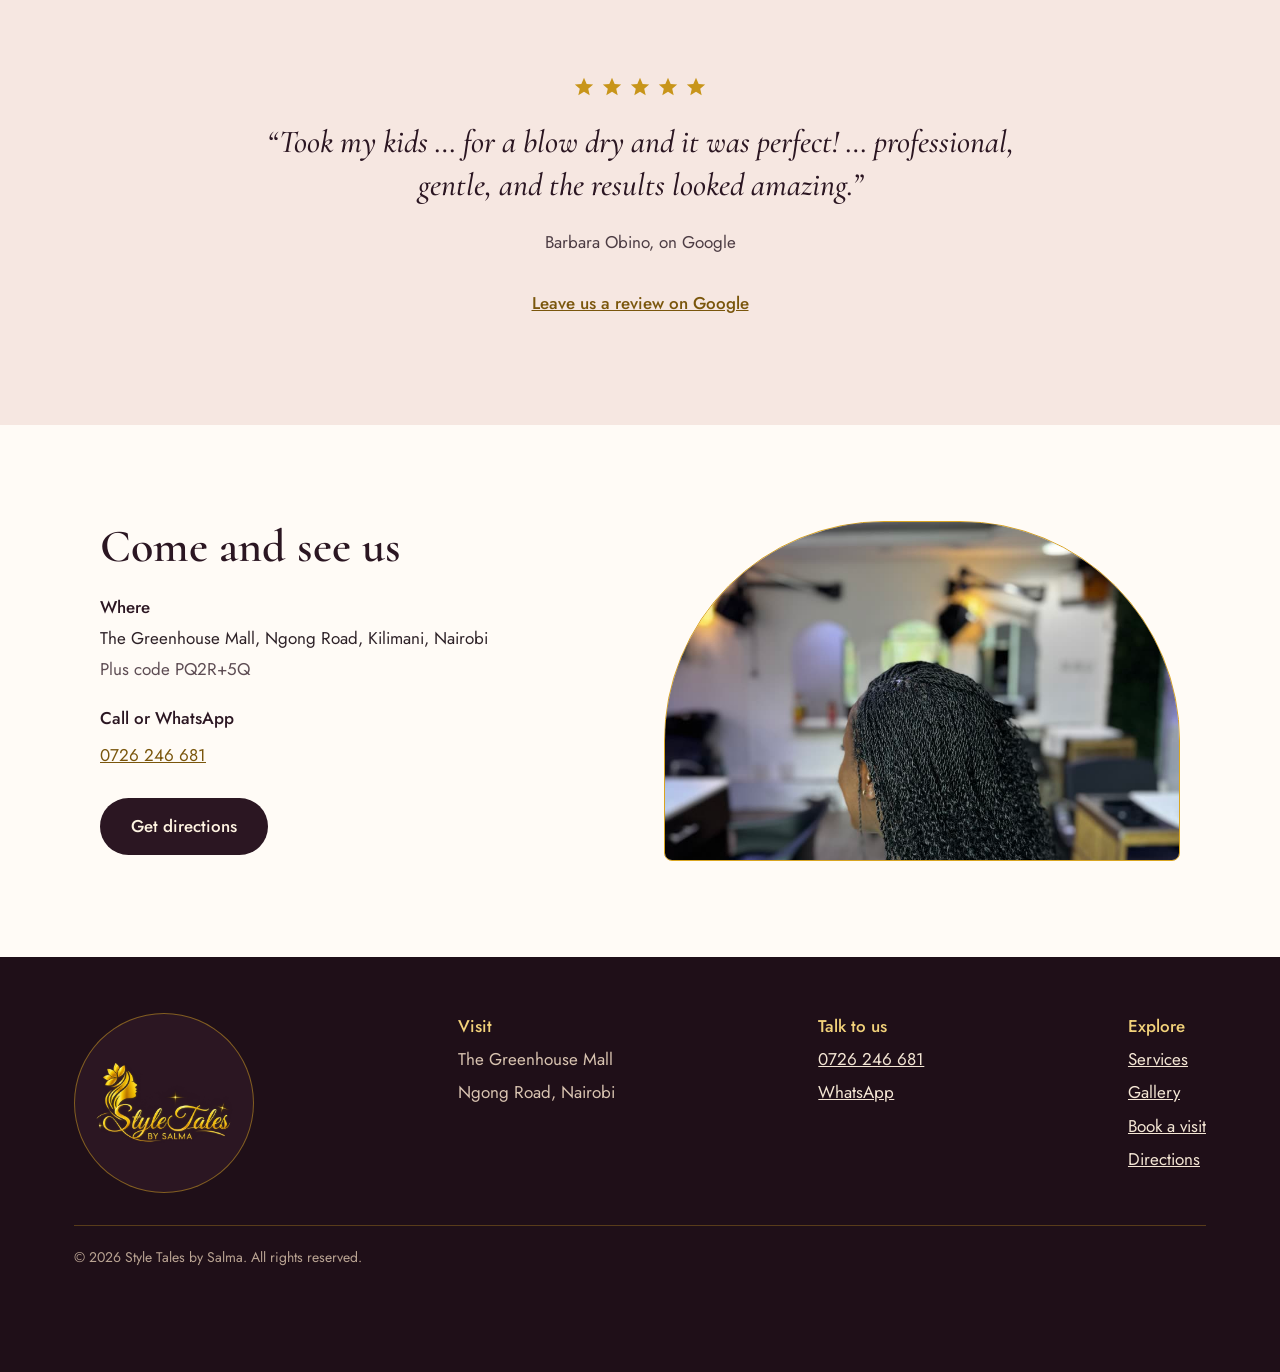
==== commit 46bcb199: "Add salon photos and videos, make the logo round - Fill hero arches, about, gallery and visit placeh" ====
--- a/index.html
+++ b/index.html
@@ -74,12 +74,11 @@
       <a class="btn btn-gold" href="booking.html">Book a visit</a>
       <a class="btn btn-line" href="tel:+254726246681">Call 0726 246 681</a>
     </div>
-    <!-- PHOTOS: replace each label with <img src="photos/your-photo.jpg" alt="describe the photo"> -->
     <div class="arches">
-      <div class="arch-photo">Photo: nails</div>
-      <div class="arch-photo">Photo: braids</div>
-      <div class="arch-photo">Photo: inside the salon</div>
-      <div class="arch-photo">Photo: blow dry</div>
+      <div class="arch-photo"><img src="photos/nails-3d-flowers.jpg" alt="Long pink and orange stiletto nails with 3D flowers" width="720" height="962"></div>
+      <div class="arch-photo"><img src="photos/hair-copper-braids.jpg" alt="Long copper knotless braids, back view" width="900" height="1200"></div>
+      <div class="arch-photo"><img src="photos/salon-honey-blonde.jpg" alt="Client with long honey blonde hair inside the salon" width="900" height="1200"></div>
+      <div class="arch-photo"><img src="photos/ginger-ponytail.jpg" alt="Long ginger hair with braided sides" width="900" height="1200"></div>
     </div>
   </div>
 </section>
@@ -87,7 +86,7 @@
 <section id="about" class="section">
   <div class="wrap">
     <div class="about">
-      <div class="about-photo">Photo: Salma at work</div>
+      <div class="about-photo"><img src="photos/hair-boho-braids.jpg" alt="Smiling client with boho braids at Style Tales" width="900" height="1600" loading="lazy"></div>
       <div class="about-text">
         <h2>Welcome to Style Tales</h2>
         <p>Style Tales by Salma is a beauty shop on Ngong Road in Kilimani, inside The Greenhouse Mall. We do hair, nails, waxing and massage, all under one roof.</p>
@@ -155,16 +154,45 @@
       <h2>Our work</h2>
       <p>A few of the looks we have made at Style Tales.</p>
     </div>
-    <!-- PHOTOS: replace each label with <img src="photos/your-photo.jpg" alt="describe the photo" loading="lazy"> -->
     <div class="gallery">
-      <div class="tile">Gallery photo 1</div>
-      <div class="tile">Gallery photo 2</div>
-      <div class="tile">Gallery photo 3</div>
-      <div class="tile">Gallery photo 4</div>
-      <div class="tile">Gallery photo 5</div>
-      <div class="tile">Gallery photo 6</div>
-      <div class="tile">Gallery photo 7</div>
-      <div class="tile">Gallery photo 8</div>
+      <div class="tile"><img src="photos/hair-copper-braids.jpg" alt="Long copper knotless braids, back view" width="900" height="1200" loading="lazy"></div>
+      <div class="tile"><img src="photos/nails-3d-flowers.jpg" alt="Long pink and orange stiletto nails with 3D flowers" width="720" height="962" loading="lazy"></div>
+      <div class="tile"><img src="photos/hair-knotless-braids.jpg" alt="Shoulder length knotless braids" width="900" height="1200" loading="lazy"></div>
+      <div class="tile"><img src="photos/nails-orange-french.jpg" alt="Nude nails with bright orange French tips" width="720" height="948" loading="lazy"></div>
+      <div class="tile"><img src="photos/hair-braided-ponytail.jpg" alt="Sleek high ponytail with one long braid" width="900" height="1200" loading="lazy"></div>
+      <div class="tile"><img src="photos/nails-black-red-stiletto.jpg" alt="Black stiletto nails with red undersides" width="720" height="538" loading="lazy"></div>
+      <div class="tile"><img src="photos/hair-twists.jpg" alt="Short twists, back view" width="900" height="1200" loading="lazy"></div>
+      <div class="tile"><img src="photos/nails-burgundy-ombre.jpg" alt="Burgundy and pink ombre coffin nails with flower art" width="720" height="962" loading="lazy"></div>
+      <div class="tile"><img src="photos/hair-micro-twists.jpg" alt="Long brown micro twists, back view" width="900" height="1200" loading="lazy"></div>
+      <div class="tile"><img src="photos/nails-red-white-french.jpg" alt="Stiletto nails with red and patterned white French tips" width="720" height="962" loading="lazy"></div>
+    </div>
+
+    <div class="reels-head">
+      <h3>Watch the looks</h3>
+      <p>Tap the speaker for sound.</p>
+    </div>
+    <div class="reels">
+      <div class="reel">
+        <video src="videos/knotless-braids.mp4" poster="videos/knotless-braids.jpg" muted loop playsinline preload="none" aria-label="Video: long knotless braids"></video>
+        <button class="sound-btn" type="button" aria-label="Sound" aria-pressed="false">
+          <svg class="ic-off" width="20" height="20" viewBox="0 0 24 24" fill="none" stroke="currentColor" stroke-width="1.8" stroke-linecap="round" stroke-linejoin="round" aria-hidden="true"><path d="M4 9h4l5-4v14l-5-4H4z"/><path d="M17 9l5 6M22 9l-5 6"/></svg>
+          <svg class="ic-on" width="20" height="20" viewBox="0 0 24 24" fill="none" stroke="currentColor" stroke-width="1.8" stroke-linecap="round" stroke-linejoin="round" aria-hidden="true"><path d="M4 9h4l5-4v14l-5-4H4z"/><path d="M17 8.5a5 5 0 0 1 0 7M19.5 6a8.5 8.5 0 0 1 0 12"/></svg>
+        </button>
+      </div>
+      <div class="reel">
+        <video src="videos/salon-honey-blonde.mp4" poster="videos/salon-honey-blonde.jpg" muted loop playsinline preload="none" aria-label="Video: long honey blonde hair, filmed in the salon"></video>
+        <button class="sound-btn" type="button" aria-label="Sound" aria-pressed="false">
+          <svg class="ic-off" width="20" height="20" viewBox="0 0 24 24" fill="none" stroke="currentColor" stroke-width="1.8" stroke-linecap="round" stroke-linejoin="round" aria-hidden="true"><path d="M4 9h4l5-4v14l-5-4H4z"/><path d="M17 9l5 6M22 9l-5 6"/></svg>
+          <svg class="ic-on" width="20" height="20" viewBox="0 0 24 24" fill="none" stroke="currentColor" stroke-width="1.8" stroke-linecap="round" stroke-linejoin="round" aria-hidden="true"><path d="M4 9h4l5-4v14l-5-4H4z"/><path d="M17 8.5a5 5 0 0 1 0 7M19.5 6a8.5 8.5 0 0 1 0 12"/></svg>
+        </button>
+      </div>
+      <div class="reel">
+        <video src="videos/ginger-ponytail.mp4" poster="videos/ginger-ponytail.jpg" muted loop playsinline preload="none" aria-label="Video: long ginger hair with braided sides"></video>
+        <button class="sound-btn" type="button" aria-label="Sound" aria-pressed="false">
+          <svg class="ic-off" width="20" height="20" viewBox="0 0 24 24" fill="none" stroke="currentColor" stroke-width="1.8" stroke-linecap="round" stroke-linejoin="round" aria-hidden="true"><path d="M4 9h4l5-4v14l-5-4H4z"/><path d="M17 9l5 6M22 9l-5 6"/></svg>
+          <svg class="ic-on" width="20" height="20" viewBox="0 0 24 24" fill="none" stroke="currentColor" stroke-width="1.8" stroke-linecap="round" stroke-linejoin="round" aria-hidden="true"><path d="M4 9h4l5-4v14l-5-4H4z"/><path d="M17 8.5a5 5 0 0 1 0 7M19.5 6a8.5 8.5 0 0 1 0 12"/></svg>
+        </button>
+      </div>
     </div>
   </div>
 </section>
@@ -202,7 +230,7 @@
         </div>
         <a class="btn btn-plum" style="align-self:flex-start" href="https://www.google.com/maps/search/?api=1&amp;query=Style+Tales+by+Salma+Greenhouse+Mall+Nairobi" target="_blank" rel="noopener">Get directions</a>
       </div>
-      <div class="visit-photo">Photo: the salon front at The Greenhouse Mall</div>
+      <div class="visit-photo"><img src="photos/salon-boho-braids.jpg" alt="Inside Style Tales at The Greenhouse Mall" width="900" height="1200" loading="lazy"></div>
     </div>
   </div>
 </section>
--- a/styles.css
+++ b/styles.css
@@ -34,7 +34,8 @@
 /* Sticky header */
 .header{position:sticky;top:0;z-index:50;background:var(--plum);border-bottom:1px solid rgba(217,165,32,.35);padding-top:env(safe-area-inset-top,0px)}
 .header .wrap{display:flex;align-items:center;justify-content:space-between;gap:16px;padding-top:10px;padding-bottom:10px}
-.brand img{height:56px;width:auto}
+.brand{display:block;flex:0 0 auto}
+.brand img{width:68px;height:68px;border-radius:50%;object-fit:contain;padding:7px;background:var(--plum-deep);border:1px solid rgba(217,165,32,.6)}
 .nav{display:flex;align-items:center;gap:26px}
 .nav a.link{color:var(--cream-text);text-decoration:none;padding:12px 0}
 .nav a.link:hover{color:var(--gold-light)}
@@ -44,13 +45,13 @@
 /* Hero */
 .hero{background:var(--plum);color:var(--cream-text);padding:64px 0 0}
 .hero .wrap{display:flex;flex-direction:column;align-items:center;text-align:center;gap:28px}
-.arch-logo{width:min(560px,100%);border:1px solid rgba(217,165,32,.55);border-radius:280px 280px 0 0;padding:72px 28px 48px}
-.arch-logo img{width:100%;height:auto}
+.arch-logo{width:min(420px,80%);aspect-ratio:1/1;border:1px solid rgba(217,165,32,.6);border-radius:50%;display:flex;align-items:center;justify-content:center;background:var(--plum-deep);box-shadow:0 0 0 10px var(--plum),0 0 0 11px rgba(217,165,32,.3)}
+.arch-logo img{width:80%;height:auto}
 .hero h1{font-weight:500;font-size:clamp(34px,5vw,56px);line-height:1.12;max-width:760px;color:#FFF4E2}
 .hero p{max-width:560px;font-size:18px;color:var(--cream-muted)}
 .btn-row{display:flex;flex-wrap:wrap;gap:14px;justify-content:center}
 .arches{width:100%;display:grid;grid-template-columns:repeat(4,minmax(0,1fr));gap:16px;margin-top:36px}
-.arch-photo{aspect-ratio:3/4;border-radius:200px 200px 0 0;background:var(--plum-soft);border:1px solid rgba(217,165,32,.45);overflow:hidden;display:flex;align-items:flex-end;justify-content:center;padding-bottom:18px;color:#D8BFA8;font-size:14px}
+.arch-photo{aspect-ratio:3/4;border-radius:200px 200px 0 0;background:var(--plum-soft);border:1px solid rgba(217,165,32,.45);overflow:hidden;display:flex;align-items:flex-end;justify-content:center;color:#D8BFA8;font-size:14px}
 .arch-photo img{width:100%;height:100%;object-fit:cover}
 
 /* About */
@@ -86,9 +87,18 @@
 .form-note{font-size:14px;color:var(--ink-soft)}
 
 /* Gallery */
-.gallery{display:grid;grid-template-columns:repeat(4,minmax(0,1fr));gap:16px}
-.tile{aspect-ratio:1/1;border-radius:8px;background:var(--blush-tile);overflow:hidden;display:flex;align-items:center;justify-content:center;color:#7A5A4E;font-size:15px}
+.gallery{display:grid;grid-template-columns:repeat(5,minmax(0,1fr));gap:16px}
+.tile{aspect-ratio:3/4;border-radius:8px;background:var(--blush-tile);overflow:hidden;display:flex;align-items:center;justify-content:center;color:#7A5A4E;font-size:15px}
 .tile img{width:100%;height:100%;object-fit:cover}
+.reels-head{display:flex;flex-direction:column;gap:6px;margin:64px 0 24px}
+.reels-head h3{font-weight:600;font-size:clamp(26px,3vw,34px)}
+.reels-head p{color:var(--ink-soft)}
+.reels{display:grid;grid-template-columns:repeat(3,minmax(0,1fr));gap:20px;max-width:900px}
+.reel{position:relative;aspect-ratio:9/16;border-radius:200px 200px 8px 8px;overflow:hidden;background:var(--plum);border:1px solid var(--gold)}
+.reel video{width:100%;height:100%;object-fit:cover;display:block}
+.sound-btn{position:absolute;right:12px;bottom:12px;width:44px;height:44px;border-radius:50%;border:1px solid rgba(242,210,122,.7);background:rgba(31,15,24,.65);color:var(--gold-light);display:flex;align-items:center;justify-content:center;cursor:pointer;padding:0}
+.sound-btn .ic-on,.sound-btn[aria-pressed="true"] .ic-off{display:none}
+.sound-btn[aria-pressed="true"] .ic-on{display:block}
 
 /* Review */
 .reviews{background:var(--blush)}
@@ -102,13 +112,13 @@
 .visit-info{flex:1 1 360px;display:flex;flex-direction:column;gap:22px}
 .visit-info .item{display:flex;flex-direction:column;gap:4px}
 .visit-info .label{font-weight:500;color:var(--plum)}
-.visit-photo{flex:1 1 360px;min-height:340px;border-radius:220px 220px 8px 8px;background:var(--blush-tile);border:1px solid var(--gold);overflow:hidden;display:flex;align-items:center;justify-content:center;color:#7A5A4E;font-size:15px;padding:24px;text-align:center}
-.visit-photo img{width:100%;height:100%;object-fit:cover}
+.visit-photo{flex:1 1 360px;min-height:340px;border-radius:220px 220px 8px 8px;background:var(--blush-tile);border:1px solid var(--gold);overflow:hidden;position:relative}
+.visit-photo img{position:absolute;inset:0;width:100%;height:100%;object-fit:cover;object-position:50% 30%}
 
 /* Footer */
 .footer{background:var(--plum-deep);color:#D8C3B0;padding:56px 0 calc(104px + env(safe-area-inset-bottom,0px))}
 .footer-cols{display:flex;flex-wrap:wrap;gap:32px 56px;justify-content:space-between;align-items:flex-start}
-.footer-cols img{width:220px;height:auto}
+.footer-cols img{width:180px;height:180px;border-radius:50%;object-fit:contain;padding:20px;background:var(--plum);border:1px solid rgba(217,165,32,.5)}
 .footer-col{display:flex;flex-direction:column;gap:6px}
 .footer-col .label{color:var(--gold-light);font-weight:500}
 .footer-col a{color:var(--cream-text)}
@@ -135,6 +145,7 @@
   .section{padding:64px 0}
   .head{margin-bottom:32px}
   .gallery{grid-template-columns:repeat(2,minmax(0,1fr));gap:10px}
+  .reels-head{margin-top:48px}
 }
 
 /* Phone */
@@ -143,12 +154,12 @@
   .wrap{padding:0 18px}
   .topbar{display:none}
   .header .wrap{padding-top:8px;padding-bottom:8px}
-  .brand img{height:44px}
+  .brand img{width:56px;height:56px;padding:6px}
 
   /* Hero: tighter, buttons full width, photos swipe sideways */
   .hero{padding-top:28px}
   .hero .wrap{gap:20px}
-  .arch-logo{width:86%;padding:40px 14px 24px;border-radius:200px 200px 0 0}
+  .arch-logo{width:72%;box-shadow:0 0 0 7px var(--plum),0 0 0 8px rgba(217,165,32,.3)}
   .hero h1{font-size:34px}
   .hero p{font-size:16px}
   .btn-row{flex-direction:column;width:100%;gap:10px}
@@ -185,7 +196,10 @@
   /* Footer */
   .footer{padding:44px 0 32px}
   .footer-cols{display:grid;grid-template-columns:1fr 1fr;gap:28px 20px}
-  .footer-cols img{grid-column:1 / -1;width:180px}
+  .footer-cols img{grid-column:1 / -1;width:150px;height:150px;padding:16px}
+  .reels{display:flex;overflow-x:auto;scroll-snap-type:x mandatory;gap:12px;margin:0 -18px;padding:0 18px 4px;scrollbar-width:none}
+  .reels::-webkit-scrollbar{display:none}
+  .reel{flex:0 0 62%;scroll-snap-align:start;border-radius:160px 160px 8px 8px}
 
   /* Swap floating pill for a fixed bottom bar */
   .float-book{display:none}
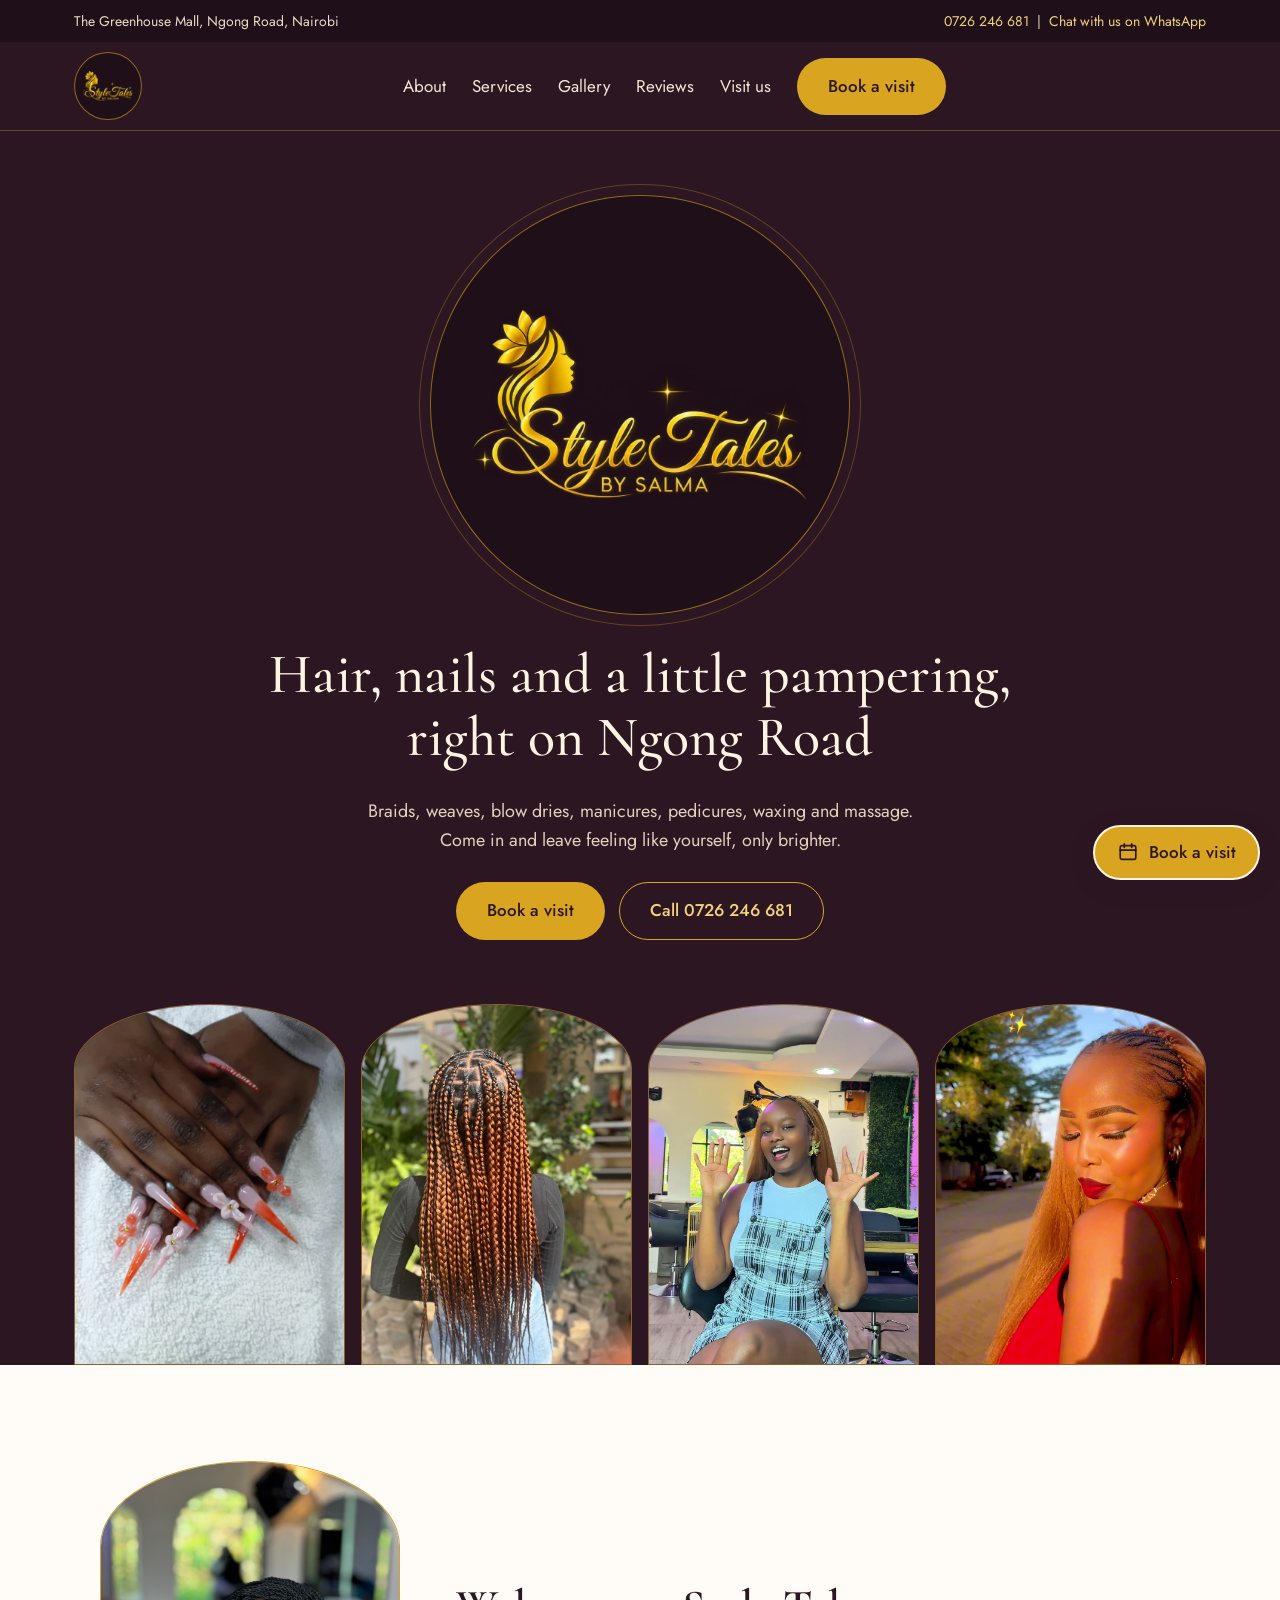
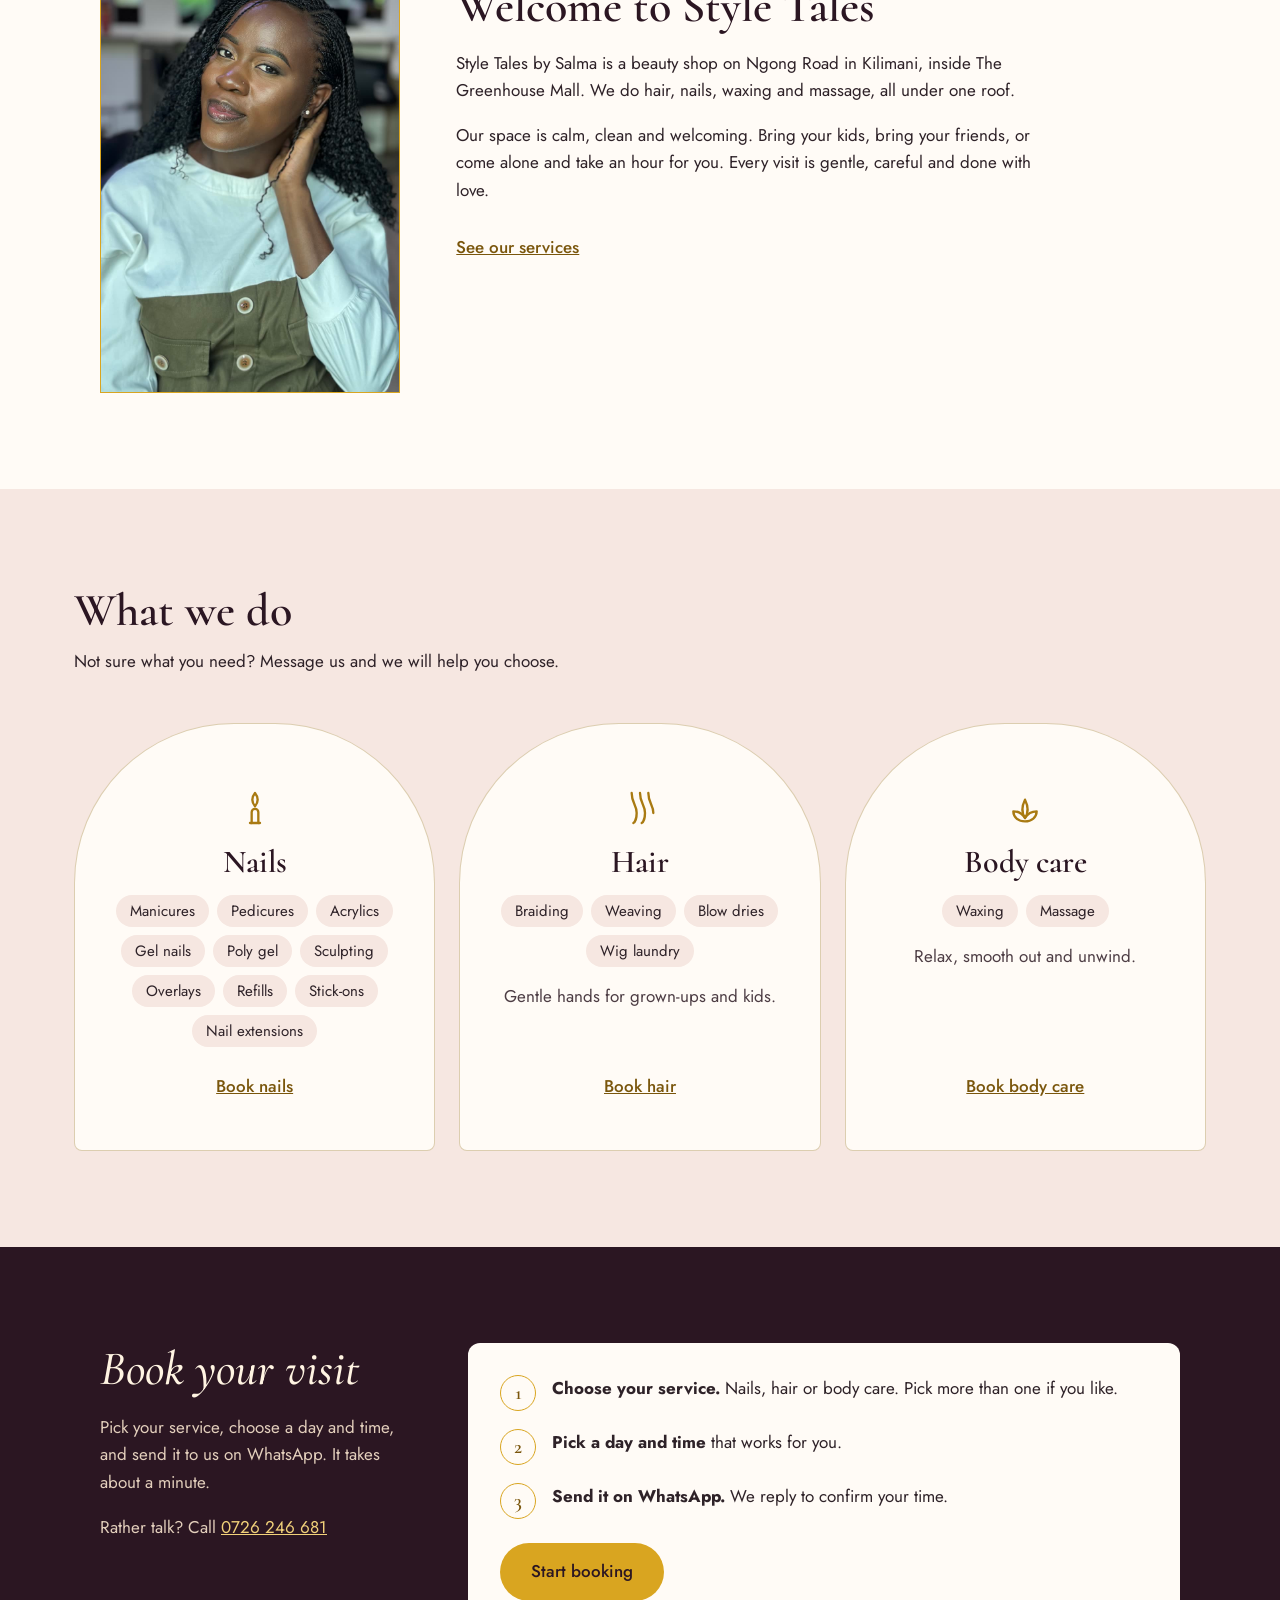
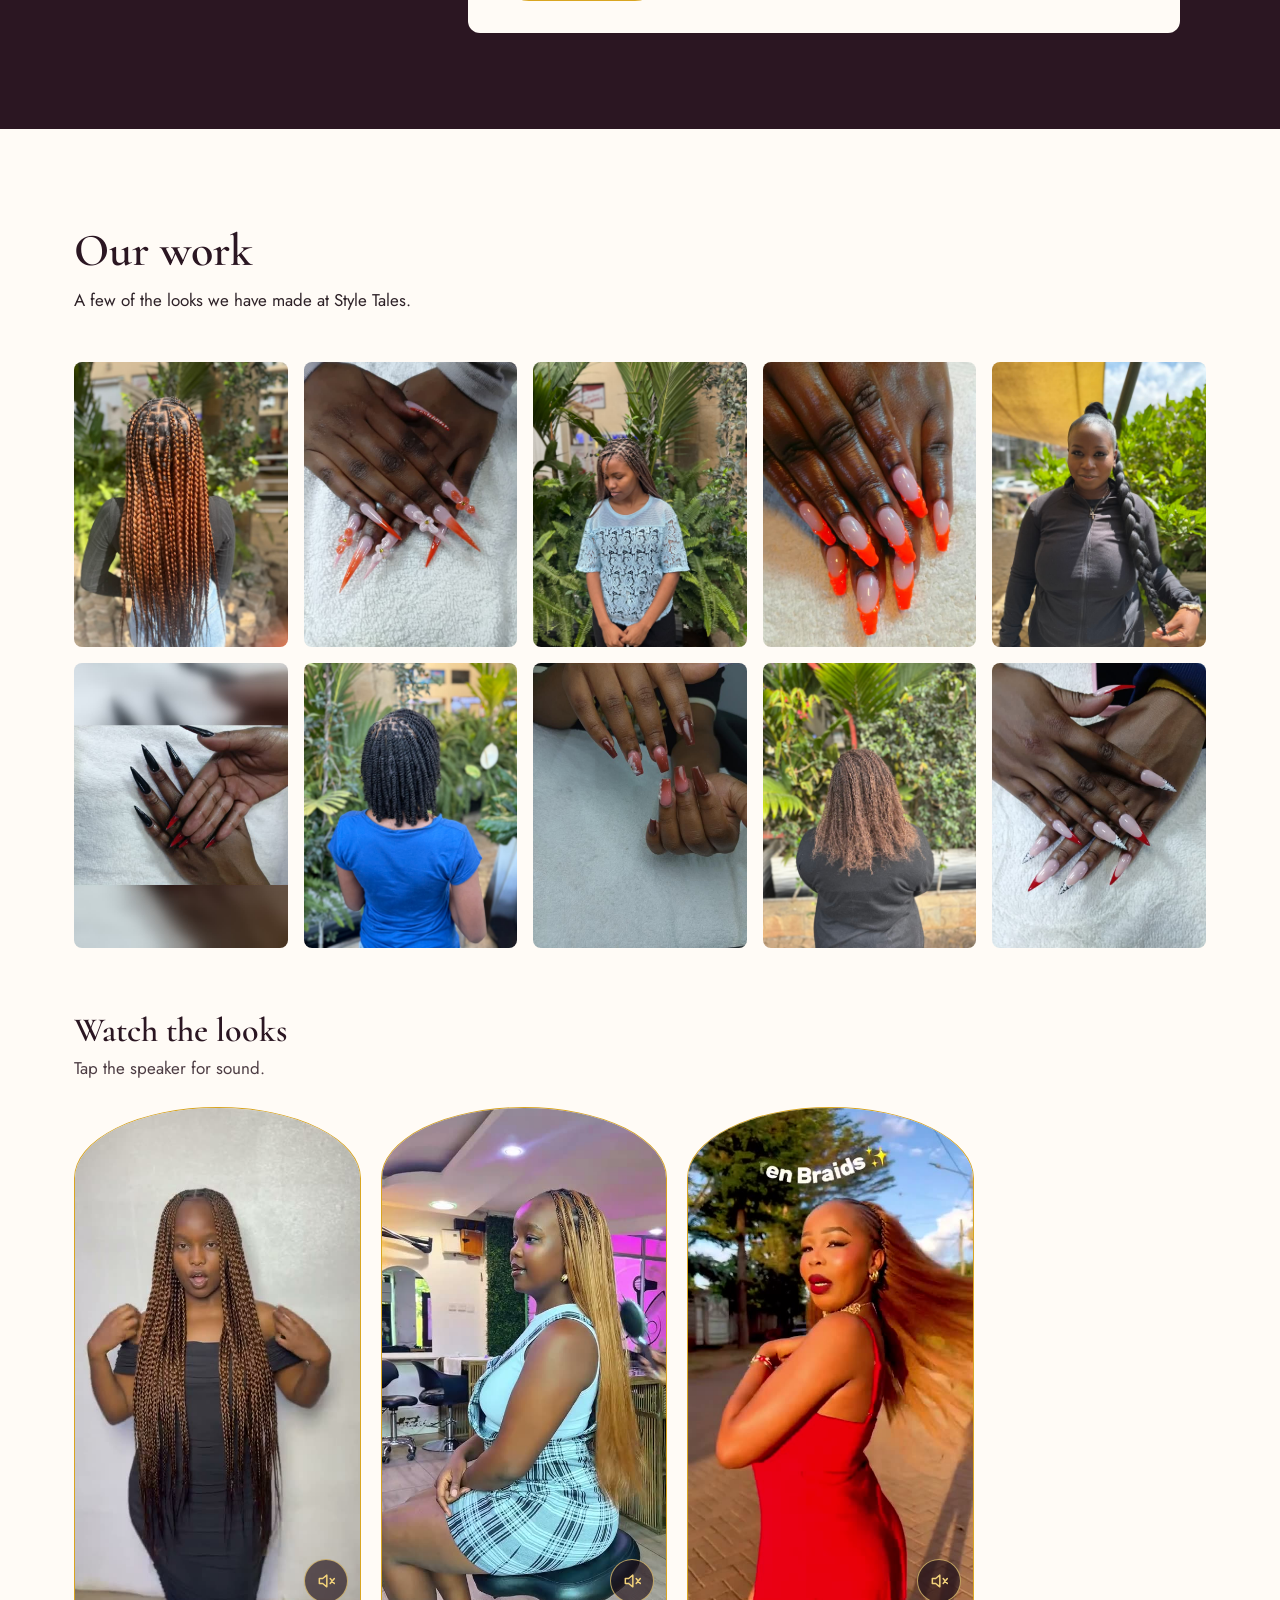
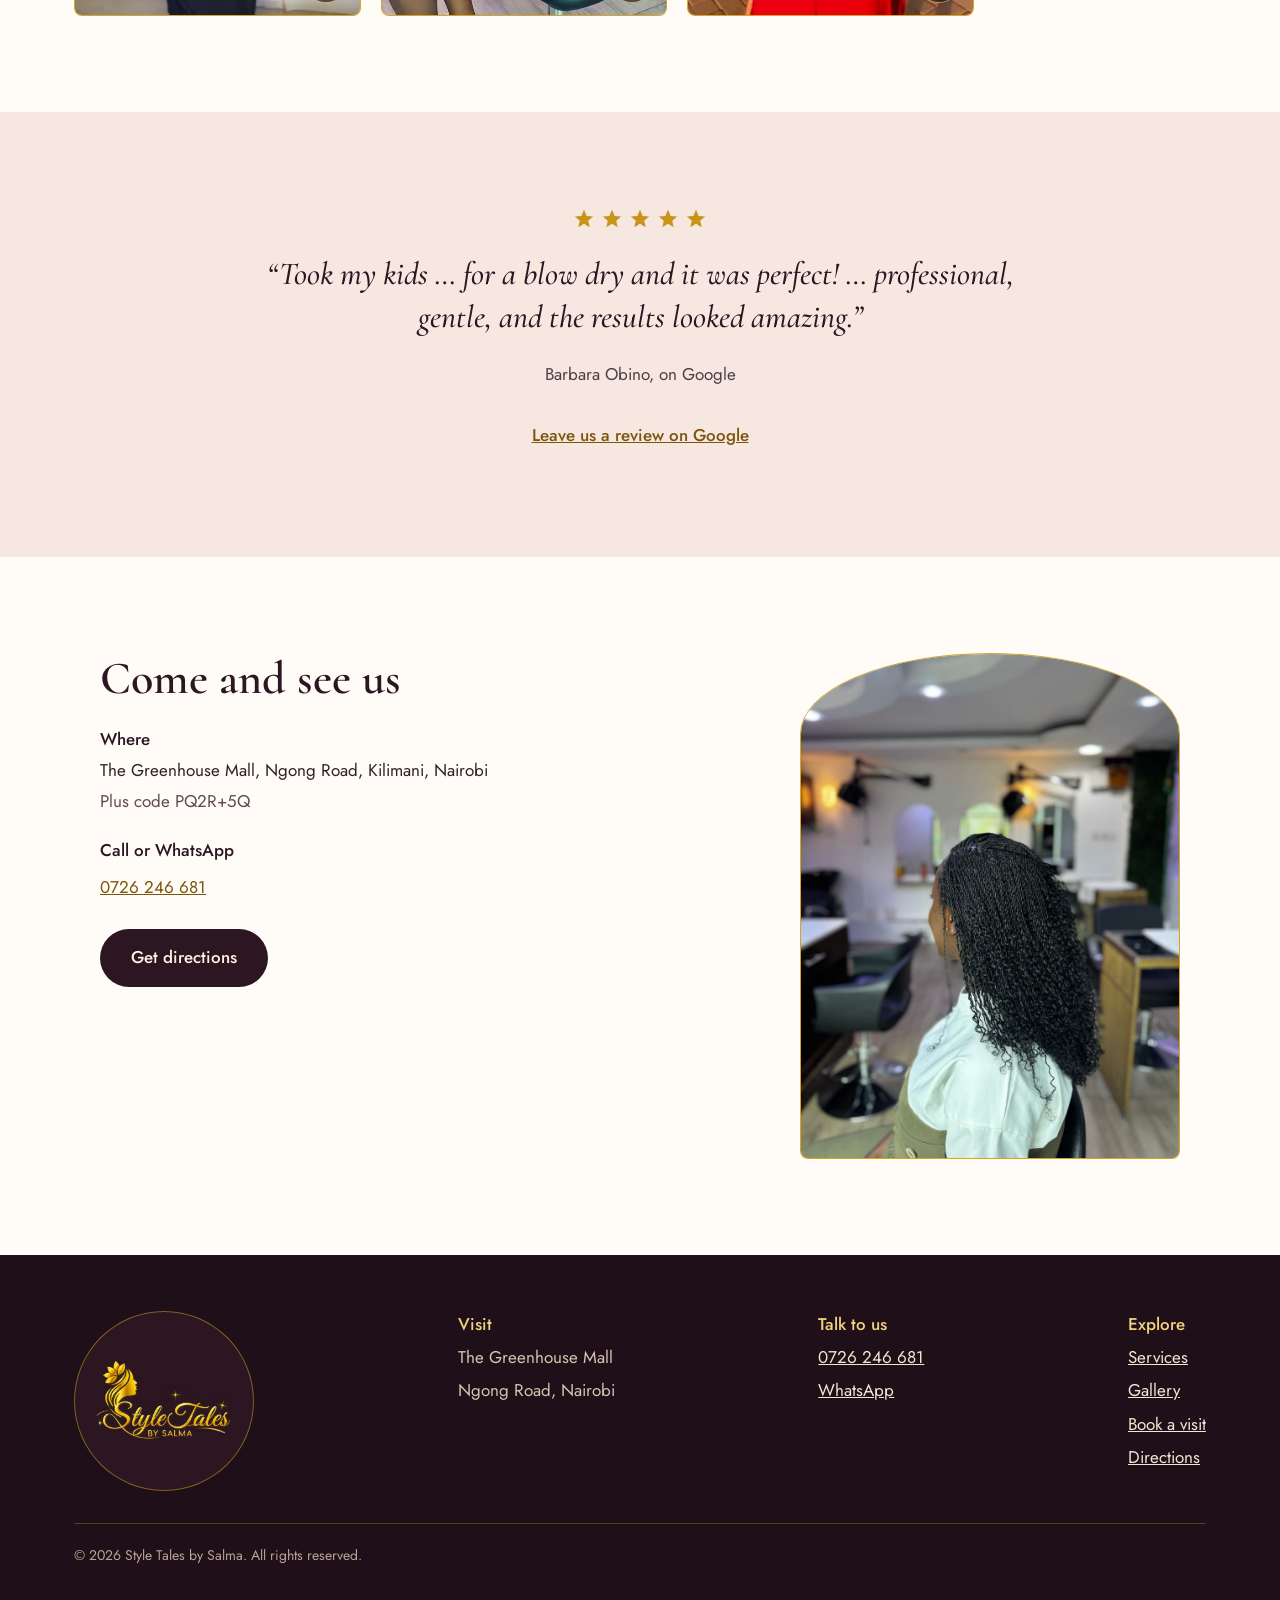
==== commit ce759860: "Show photos in full instead of cropping them - About and visit photos keep their own shape, no cropp" ====
--- a/index.html
+++ b/index.html
@@ -160,7 +160,7 @@
       <div class="tile"><img src="photos/hair-knotless-braids.jpg" alt="Shoulder length knotless braids" width="900" height="1200" loading="lazy"></div>
       <div class="tile"><img src="photos/nails-orange-french.jpg" alt="Nude nails with bright orange French tips" width="720" height="948" loading="lazy"></div>
       <div class="tile"><img src="photos/hair-braided-ponytail.jpg" alt="Sleek high ponytail with one long braid" width="900" height="1200" loading="lazy"></div>
-      <div class="tile"><img src="photos/nails-black-red-stiletto.jpg" alt="Black stiletto nails with red undersides" width="720" height="538" loading="lazy"></div>
+      <div class="tile"><img src="photos/nails-black-red-stiletto.jpg" alt="Black stiletto nails with red undersides" width="720" height="960" loading="lazy"></div>
       <div class="tile"><img src="photos/hair-twists.jpg" alt="Short twists, back view" width="900" height="1200" loading="lazy"></div>
       <div class="tile"><img src="photos/nails-burgundy-ombre.jpg" alt="Burgundy and pink ombre coffin nails with flower art" width="720" height="962" loading="lazy"></div>
       <div class="tile"><img src="photos/hair-micro-twists.jpg" alt="Long brown micro twists, back view" width="900" height="1200" loading="lazy"></div>
--- a/styles.css
+++ b/styles.css
@@ -51,13 +51,13 @@
 .hero p{max-width:560px;font-size:18px;color:var(--cream-muted)}
 .btn-row{display:flex;flex-wrap:wrap;gap:14px;justify-content:center}
 .arches{width:100%;display:grid;grid-template-columns:repeat(4,minmax(0,1fr));gap:16px;margin-top:36px}
-.arch-photo{aspect-ratio:3/4;border-radius:200px 200px 0 0;background:var(--plum-soft);border:1px solid rgba(217,165,32,.45);overflow:hidden;display:flex;align-items:flex-end;justify-content:center;color:#D8BFA8;font-size:14px}
+.arch-photo{aspect-ratio:3/4;border-radius:50% 50% 0 0 / 18% 18% 0 0;background:var(--plum-soft);border:1px solid rgba(217,165,32,.45);overflow:hidden;display:flex;align-items:flex-end;justify-content:center;color:#D8BFA8;font-size:14px}
 .arch-photo img{width:100%;height:100%;object-fit:cover}
 
 /* About */
 .about{display:flex;flex-wrap:wrap;gap:56px;align-items:center;max-width:1080px;margin:0 auto}
-.about-photo{flex:1 1 320px;max-width:440px;aspect-ratio:4/5;border-radius:240px 240px 0 0;background:var(--blush-tile);border:1px solid var(--gold);overflow:hidden;display:flex;align-items:center;justify-content:center;color:#7A5A4E;font-size:15px}
-.about-photo img{width:100%;height:100%;object-fit:cover}
+.about-photo{flex:1 1 300px;max-width:360px;border-radius:50% 50% 0 0 / 16% 16% 0 0;background:var(--blush-tile);border:1px solid var(--gold);overflow:hidden}
+.about-photo img{width:100%;height:auto}
 .about-text{flex:999 1 420px;min-width:0;display:flex;flex-direction:column;gap:18px}
 .about-text p{max-width:60ch}
 
@@ -88,13 +88,13 @@
 
 /* Gallery */
 .gallery{display:grid;grid-template-columns:repeat(5,minmax(0,1fr));gap:16px}
-.tile{aspect-ratio:3/4;border-radius:8px;background:var(--blush-tile);overflow:hidden;display:flex;align-items:center;justify-content:center;color:#7A5A4E;font-size:15px}
+.tile{aspect-ratio:3/4;border-radius:8px;background:var(--blush-tile);overflow:hidden}
 .tile img{width:100%;height:100%;object-fit:cover}
 .reels-head{display:flex;flex-direction:column;gap:6px;margin:64px 0 24px}
 .reels-head h3{font-weight:600;font-size:clamp(26px,3vw,34px)}
 .reels-head p{color:var(--ink-soft)}
 .reels{display:grid;grid-template-columns:repeat(3,minmax(0,1fr));gap:20px;max-width:900px}
-.reel{position:relative;aspect-ratio:9/16;border-radius:200px 200px 8px 8px;overflow:hidden;background:var(--plum);border:1px solid var(--gold)}
+.reel{position:relative;aspect-ratio:9/16;border-radius:50% 50% 8px 8px / 14% 14% 8px 8px;overflow:hidden;background:var(--plum);border:1px solid var(--gold)}
 .reel video{width:100%;height:100%;object-fit:cover;display:block}
 .sound-btn{position:absolute;right:12px;bottom:12px;width:44px;height:44px;border-radius:50%;border:1px solid rgba(242,210,122,.7);background:rgba(31,15,24,.65);color:var(--gold-light);display:flex;align-items:center;justify-content:center;cursor:pointer;padding:0}
 .sound-btn .ic-on,.sound-btn[aria-pressed="true"] .ic-off{display:none}
@@ -112,8 +112,8 @@
 .visit-info{flex:1 1 360px;display:flex;flex-direction:column;gap:22px}
 .visit-info .item{display:flex;flex-direction:column;gap:4px}
 .visit-info .label{font-weight:500;color:var(--plum)}
-.visit-photo{flex:1 1 360px;min-height:340px;border-radius:220px 220px 8px 8px;background:var(--blush-tile);border:1px solid var(--gold);overflow:hidden;position:relative}
-.visit-photo img{position:absolute;inset:0;width:100%;height:100%;object-fit:cover;object-position:50% 30%}
+.visit-photo{flex:0 1 380px;align-self:center;margin:0 auto;border-radius:50% 50% 8px 8px / 16% 16% 8px 8px;background:var(--blush-tile);border:1px solid var(--gold);overflow:hidden}
+.visit-photo img{width:100%;height:auto}
 
 /* Footer */
 .footer{background:var(--plum-deep);color:#D8C3B0;padding:56px 0 calc(104px + env(safe-area-inset-bottom,0px))}
@@ -170,7 +170,7 @@
 
   /* About */
   .about{gap:28px}
-  .about-photo{max-width:none;width:100%;aspect-ratio:4/4;border-radius:180px 180px 0 0}
+  .about-photo{flex:0 1 auto;max-width:300px;width:100%;margin:0 auto}
   .about-text{flex-basis:100%}
 
   /* Services */
@@ -191,7 +191,7 @@
   /* Visit */
   .visit{gap:28px}
   .visit-info .btn{width:100%;align-self:stretch}
-  .visit-photo{min-height:240px;border-radius:160px 160px 8px 8px}
+  .visit-photo{flex:0 1 auto;max-width:340px;width:100%}
 
   /* Footer */
   .footer{padding:44px 0 32px}
@@ -199,7 +199,7 @@
   .footer-cols img{grid-column:1 / -1;width:150px;height:150px;padding:16px}
   .reels{display:flex;overflow-x:auto;scroll-snap-type:x mandatory;gap:12px;margin:0 -18px;padding:0 18px 4px;scrollbar-width:none}
   .reels::-webkit-scrollbar{display:none}
-  .reel{flex:0 0 62%;scroll-snap-align:start;border-radius:160px 160px 8px 8px}
+  .reel{flex:0 0 62%;scroll-snap-align:start}
 
   /* Swap floating pill for a fixed bottom bar */
   .float-book{display:none}
